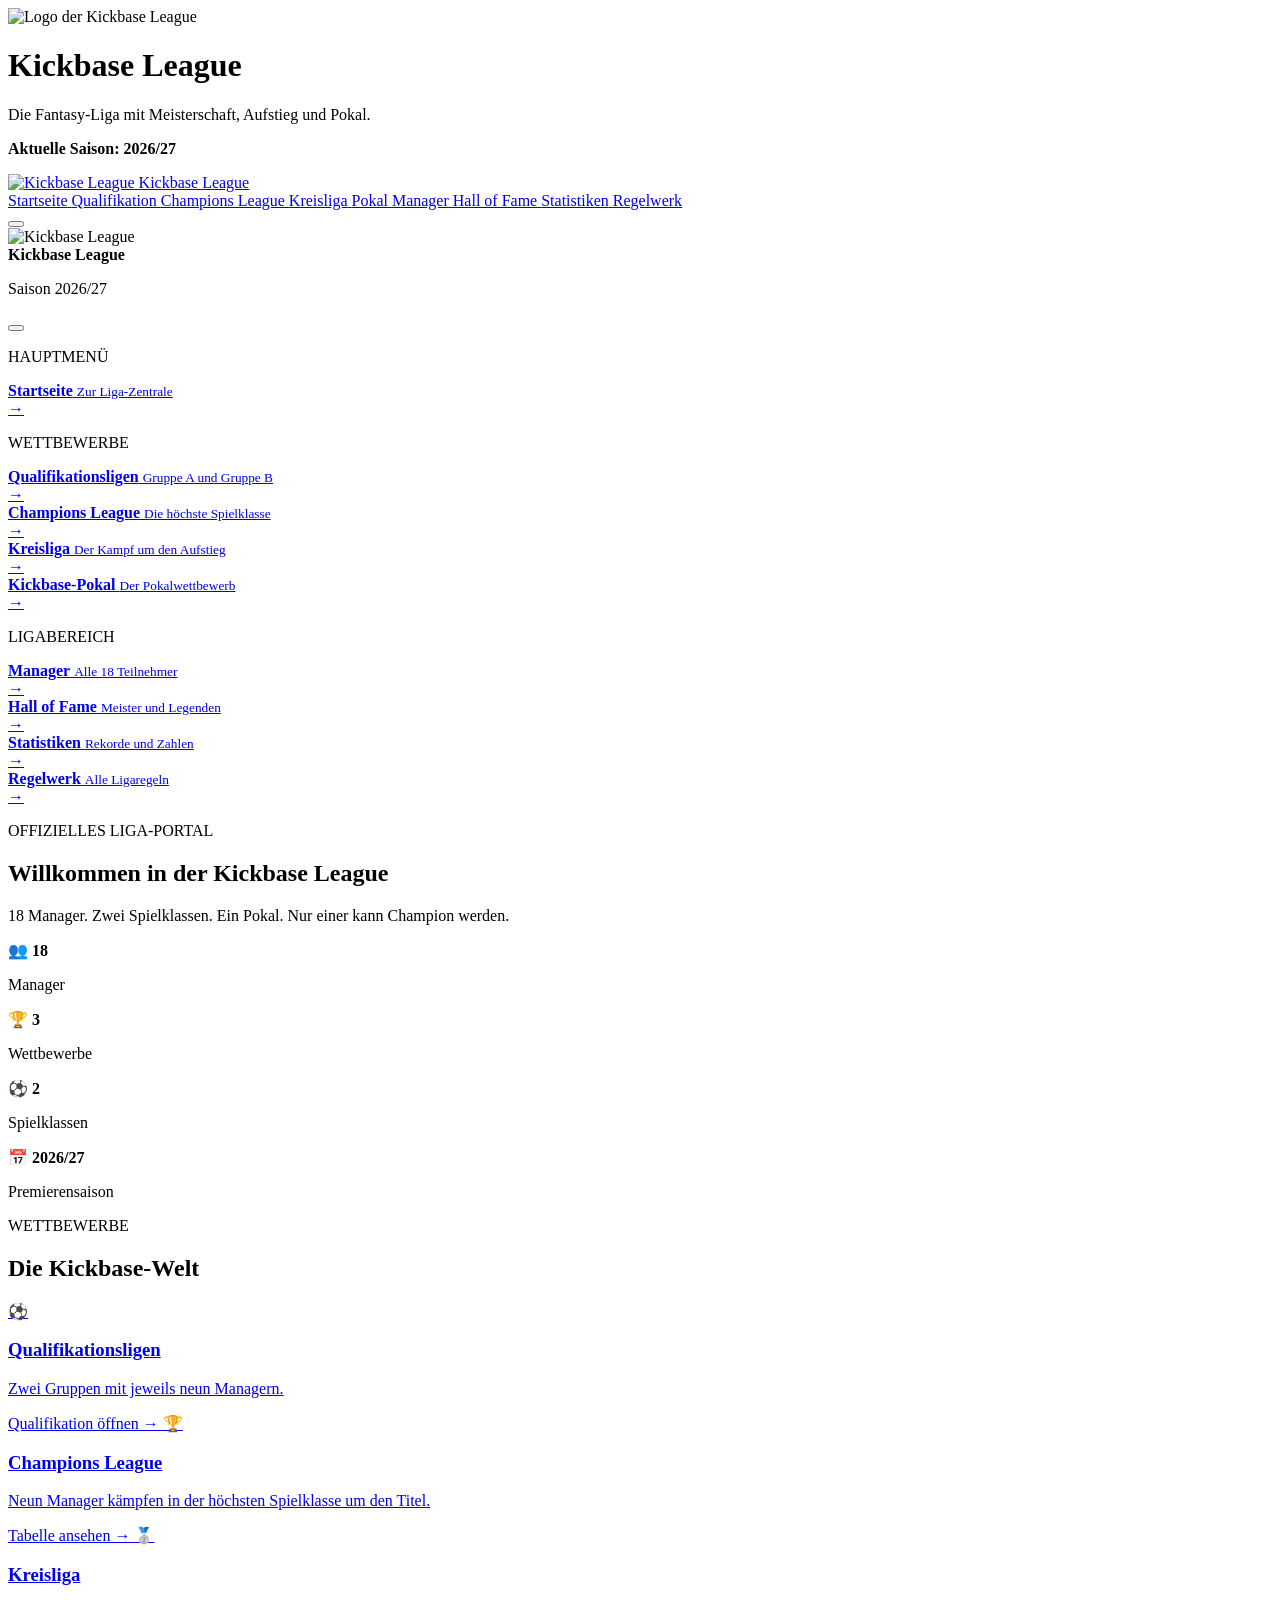
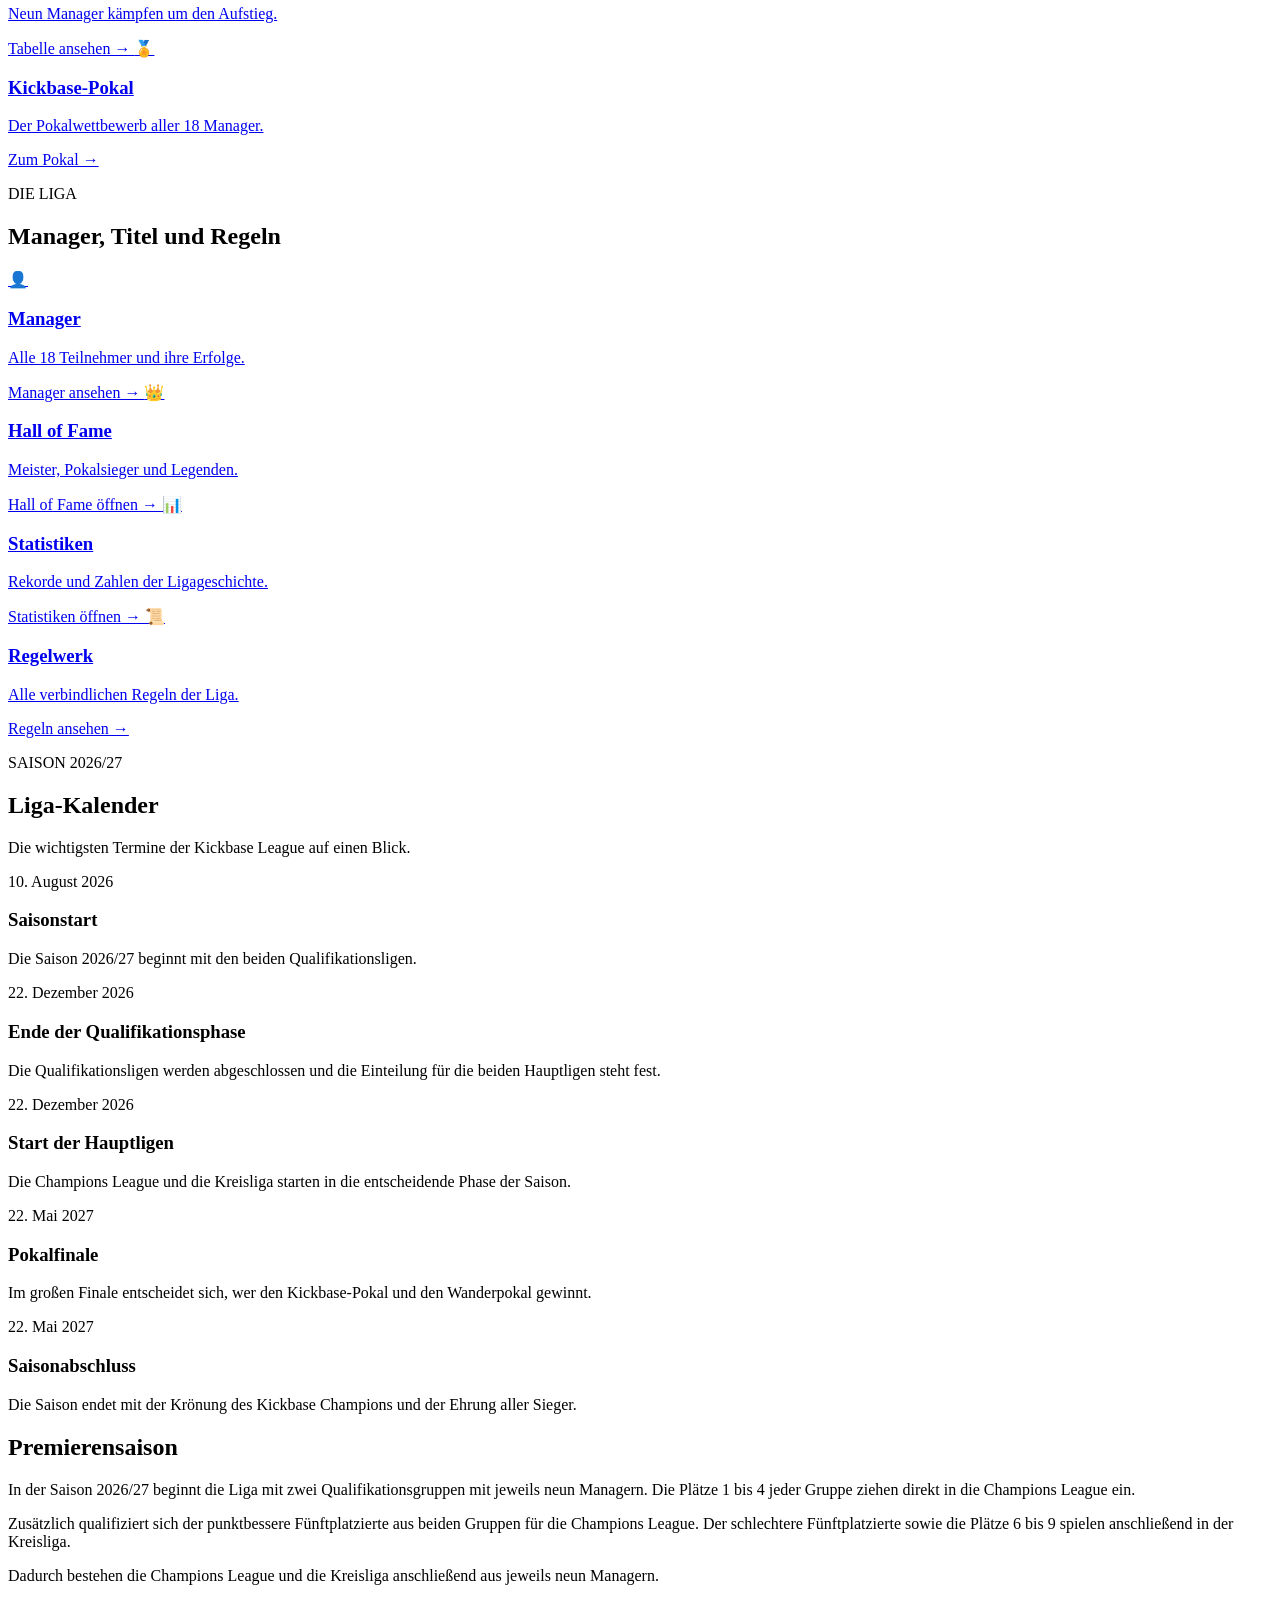
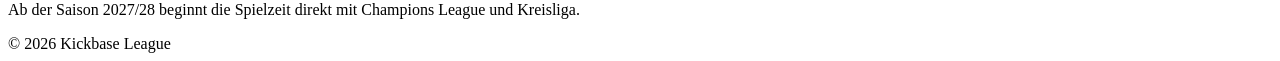
==== index.html @ 48ec8b02 "Add files via upload" ====
<!DOCTYPE html>
<html lang="de">

<head>
    <meta charset="UTF-8">

    <meta
        name="viewport"
        content="width=device-width, initial-scale=1.0"
    >

   <title>Kickbase League</title>

<link rel="preconnect" href="https://fonts.googleapis.com">
<link rel="preconnect" href="https://fonts.gstatic.com" crossorigin>

<link
    href="https://fonts.googleapis.com/css2?family=Inter:wght@400;500;600;700;800;900&display=swap"
    rel="stylesheet"
>

<link
    rel="stylesheet"
    href="/kickbase-league/style.css"
>
</head>

<body>

<header class="league-header">

    <img
        src="/kickbase-league/kickbase-league-logo.png"
        alt="Logo der Kickbase League"
        class="league-logo"
    >

    <h1 class="league-title">Kickbase League</h1>

    <p>
        Die Fantasy-Liga mit Meisterschaft, Aufstieg und Pokal.
    </p>

    <p>
        <strong>Aktuelle Saison: 2026/27</strong>
    </p>

</header>

<nav class="main-navigation">

    <div class="navigation-inner">

        <a
            href="/kickbase-league/index.html"
            class="navigation-brand"
        >
            <img
                src="/kickbase-league/kickbase-league-logo.png"
                alt="Kickbase League"
            >

            <span>Kickbase League</span>
        </a>

        <div class="desktop-navigation">

    <a
        href="/kickbase-league/index.html"
        class="active-navigation-link"
    >
        <i data-lucide="house"></i>
        <span>Startseite</span>
    </a>

    <a href="/kickbase-league/qualifikationsligen.html">
        <i data-lucide="circle-dot"></i>
        <span>Qualifikation</span>
    </a>

    <a href="/kickbase-league/champions-league.html">
        <i data-lucide="trophy"></i>
        <span>Champions League</span>
    </a>

    <a href="/kickbase-league/kreisliga.html">
        <i data-lucide="medal"></i>
        <span>Kreisliga</span>
    </a>

    <a href="/kickbase-league/kickbase-pokal.html">
        <i data-lucide="award"></i>
        <span>Pokal</span>
    </a>

    <a href="/kickbase-league/manager.html">
        <i data-lucide="users"></i>
        <span>Manager</span>
    </a>

    <a href="/kickbase-league/hall-of-fame.html">
        <i data-lucide="crown"></i>
        <span>Hall of Fame</span>
    </a>

    <a href="/kickbase-league/statistiken.html">
        <i data-lucide="chart-no-axes-column-increasing"></i>
        <span>Statistiken</span>
    </a>

    <a href="/kickbase-league/regelwerk.html">
        <i data-lucide="scroll-text"></i>
        <span>Regelwerk</span>
    </a>

</div>

        <button
            class="mobile-menu-button"
            id="mobile-menu-button"
            type="button"
            aria-label="Navigation öffnen"
            aria-expanded="false"
        >
            <span></span>
            <span></span>
            <span></span>
        </button>

    </div>

    <div
        class="mobile-menu-overlay"
        id="mobile-menu-overlay"
    ></div>

    <aside
        class="mobile-side-menu"
        id="mobile-side-menu"
        aria-hidden="true"
    >

        <div class="mobile-side-menu-header">

            <div class="mobile-side-brand">

                <img
                    src="/kickbase-league/kickbase-league-logo.png"
                    alt="Kickbase League"
                >

                <div>
                    <strong>Kickbase League</strong>
                    <p>Saison 2026/27</p>
                </div>

            </div>

            <button
    class="mobile-menu-close"
    id="mobile-menu-close"
    type="button"
    aria-label="Navigation schließen"
>
    <i data-lucide="x"></i>
</button>

        </div>

        <div class="mobile-side-menu-content">

            <p class="mobile-menu-label">
                HAUPTMENÜ
            </p>

            <a
                href="/kickbase-league/index.html"
                class="mobile-menu-link active-mobile-menu-link"
            >
                <span class="mobile-menu-icon">
    <i data-lucide="house"></i>
</span>

                <div>
                    <strong>Startseite</strong>
                    <small>Zur Liga-Zentrale</small>
                </div>

                <span>→</span>
            </a>

            <p class="mobile-menu-label">
                WETTBEWERBE
            </p>

            <a
                href="/kickbase-league/qualifikationsligen.html"
                class="mobile-menu-link"
            >
                <span class="mobile-menu-icon">
    <i data-lucide="circle-dot"></i>
</span>

                <div>
                    <strong>Qualifikationsligen</strong>
                    <small>Gruppe A und Gruppe B</small>
                </div>

                <span>→</span>
            </a>

            <a
                href="/kickbase-league/champions-league.html"
                class="mobile-menu-link"
            >
                <span class="mobile-menu-icon">
    <i data-lucide="trophy"></i>
</span>

                <div>
                    <strong>Champions League</strong>
                    <small>Die höchste Spielklasse</small>
                </div>

                <span>→</span>
            </a>

            <a
                href="/kickbase-league/kreisliga.html"
                class="mobile-menu-link"
            >
                <span class="mobile-menu-icon">
    <i data-lucide="medal"></i>
</span>

                <div>
                    <strong>Kreisliga</strong>
                    <small>Der Kampf um den Aufstieg</small>
                </div>

                <span>→</span>
            </a>

            <a
                href="/kickbase-league/kickbase-pokal.html"
                class="mobile-menu-link"
            >
                
<span class="mobile-menu-icon">
    <i data-lucide="award"></i>
</span>
                                <div>
                    <strong>Kickbase-Pokal</strong>
                    <small>Der Pokalwettbewerb</small>
                </div>

                <span>→</span>
            </a>

            <p class="mobile-menu-label">
                LIGABEREICH
            </p>

            <a
                href="/kickbase-league/manager.html"
                class="mobile-menu-link"
            >
               <span class="portal-icon">
    <i data-lucide="user-round"></i>
</span>

                <div>
                    <strong>Manager</strong>
                    <small>Alle 18 Teilnehmer</small>
                </div>

                <span>→</span>
            </a>

            <a
                href="/kickbase-league/hall-of-fame.html"
                class="mobile-menu-link"
            >
                <span class="portal-icon">
    <i data-lucide="crown"></i>
</span>

                <div>
                    <strong>Hall of Fame</strong>
                    <small>Meister und Legenden</small>
                </div>

                <span>→</span>
            </a>

            <a
                href="/kickbase-league/statistiken.html"
                class="mobile-menu-link"
            >
                <span class="portal-icon">
    <i data-lucide="chart-no-axes-column-increasing"></i>
</span>

                <div>
                    <strong>Statistiken</strong>
                    <small>Rekorde und Zahlen</small>
                </div>

                <span>→</span>
            </a>

            <a
                href="/kickbase-league/regelwerk.html"
                class="mobile-menu-link"
            >
                <span class="portal-icon">
    <i data-lucide="scroll-text"></i>
</span>

                <div>
                    <strong>Regelwerk</strong>
                    <small>Alle Ligaregeln</small>
                </div>

                <span>→</span>
            </a>

        </div>

    </aside>

</nav>

<main>

    <section class="portal-intro">

        <p class="portal-label">
            OFFIZIELLES LIGA-PORTAL
        </p>

        <h2>Willkommen in der Kickbase League</h2>

        <p>
            18 Manager. Zwei Spielklassen. Ein Pokal.
            Nur einer kann Champion werden.
        </p>

    </section>

    <section class="league-facts">

        <div class="fact-card">
            <span>👥</span>
            <strong>18</strong>
            <p>Manager</p>
        </div>

        <div class="fact-card">
            <span>🏆</span>
            <strong>3</strong>
            <p>Wettbewerbe</p>
        </div>

        <div class="fact-card">
            <span>⚽</span>
            <strong>2</strong>
            <p>Spielklassen</p>
        </div>

        <div class="fact-card">
            <span>📅</span>
            <strong>2026/27</strong>
            <p>Premierensaison</p>
        </div>

    </section>

    <section class="portal-section">

        <div class="section-heading">

            <p>WETTBEWERBE</p>

            <h2>Die Kickbase-Welt</h2>

        </div>

        <div class="portal-grid">

            <a
                href="/kickbase-league/qualifikationsligen.html"
                class="portal-card quali-portal-card"
            >

                <span class="portal-icon">⚽</span>

                <h3>Qualifikationsligen</h3>

                <p>
                    Zwei Gruppen mit jeweils neun Managern.
                </p>

                <span class="portal-button">
                    Qualifikation öffnen →
                </span>

            </a>

            <a
                href="/kickbase-league/champions-league.html"
                class="portal-card champions-portal-card"
            >

                <span class="portal-icon">🏆</span>

                <h3>Champions League</h3>

                <p>
                    Neun Manager kämpfen in der höchsten Spielklasse
                    um den Titel.
                </p>

                <span class="portal-button">
                    Tabelle ansehen →
                </span>

            </a>

            <a
                href="/kickbase-league/kreisliga.html"
                class="portal-card kreisliga-portal-card"
            >

                <span class="portal-icon">🥈</span>

                <h3>Kreisliga</h3>

                <p>
                    Neun Manager kämpfen um den Aufstieg.
                </p>

                <span class="portal-button">
                    Tabelle ansehen →
                </span>

            </a>

            <a
                href="/kickbase-league/kickbase-pokal.html"
                class="portal-card pokal-portal-card"
            >

                <span class="portal-icon">🏅</span>

                <h3>Kickbase-Pokal</h3>

                <p>
                    Der Pokalwettbewerb aller 18 Manager.
                </p>

                <span class="portal-button">
                    Zum Pokal →
                </span>

            </a>

        </div>

    </section>

    <section class="portal-section">

        <div class="section-heading">

            <p>DIE LIGA</p>

            <h2>Manager, Titel und Regeln</h2>

        </div>

        <div class="portal-grid secondary-grid">

            <a
                href="/kickbase-league/manager.html"
                class="portal-card secondary-card"
            >

                <span class="portal-icon">👤</span>

                <h3>Manager</h3>

                <p>
                    Alle 18 Teilnehmer und ihre Erfolge.
                </p>

                <span class="portal-button">
                    Manager ansehen →
                </span>

            </a>

            <a
                href="/kickbase-league/hall-of-fame.html"
                class="portal-card secondary-card"
            >

                <span class="portal-icon">👑</span>

                <h3>Hall of Fame</h3>

                <p>
                    Meister, Pokalsieger und Legenden.
                </p>

                <span class="portal-button">
                    Hall of Fame öffnen →
                </span>

            </a>

            <a
                href="/kickbase-league/statistiken.html"
                class="portal-card secondary-card"
            >

                <span class="portal-icon">📊</span>

                <h3>Statistiken</h3>

                <p>
                    Rekorde und Zahlen der Ligageschichte.
                </p>

                <span class="portal-button">
                    Statistiken öffnen →
                </span>

            </a>

            <a
                href="/kickbase-league/regelwerk.html"
                class="portal-card secondary-card"
            >

                <span class="portal-icon">📜</span>

                <h3>Regelwerk</h3>

                <p>
                    Alle verbindlichen Regeln der Liga.
                </p>

                <span class="portal-button">
                    Regeln ansehen →
                </span>

            </a>

        </div>

    </section>
    
    <!-- =========================================
     SAISONKALENDER 2026/27
========================================= -->

<section class="portal-section season-calendar-section">

    <div class="section-heading">

        <p>SAISON 2026/27</p>

        <h2 class="heading-with-icon">
            <i data-lucide="calendar-days"></i>
            Liga-Kalender
        </h2>

    </div>

    <p class="season-calendar-intro">
        Die wichtigsten Termine der Kickbase League auf einen Blick.
    </p>

    <div class="season-timeline">

        <article class="season-timeline-item">

            <div class="season-timeline-marker">
                <span>
                    <i data-lucide="flag"></i>
                </span>
            </div>

            <div class="season-timeline-content">

                <time datetime="2026-08-10">
                    10. August 2026
                </time>

                <h3>Saisonstart</h3>

                <p>
                    Die Saison 2026/27 beginnt mit den beiden
                    Qualifikationsligen.
                </p>

            </div>

        </article>

        <article class="season-timeline-item">

            <div class="season-timeline-marker">
                <span>
                    <i data-lucide="circle-stop"></i>
                </span>
            </div>

            <div class="season-timeline-content">

                <time datetime="2026-12-22">
                    22. Dezember 2026
                </time>

                <h3>Ende der Qualifikationsphase</h3>

                <p>
                    Die Qualifikationsligen werden abgeschlossen und die
                    Einteilung für die beiden Hauptligen steht fest.
                </p>

            </div>

        </article>

        <article class="season-timeline-item">

            <div class="season-timeline-marker">
                <span>
                    <i data-lucide="trophy"></i>
                </span>
            </div>

            <div class="season-timeline-content">

                <time datetime="2026-12-22">
                    22. Dezember 2026
                </time>

                <h3>Start der Hauptligen</h3>

                <p>
                    Die Champions League und die Kreisliga starten in die
                    entscheidende Phase der Saison.
                </p>

            </div>

        </article>

        <article class="season-timeline-item">

            <div class="season-timeline-marker">
                <span>
                    <i data-lucide="swords"></i>
                </span>
            </div>

            <div class="season-timeline-content">

                <time datetime="2027-05-22">
                    22. Mai 2027
                </time>

                <h3>Pokalfinale</h3>

                <p>
                    Im großen Finale entscheidet sich, wer den
                    Kickbase-Pokal und den Wanderpokal gewinnt.
                </p>

            </div>

        </article>

        <article class="season-timeline-item season-timeline-final">

            <div class="season-timeline-marker">
                <span>
                    <i data-lucide="crown"></i>
                </span>
            </div>

            <div class="season-timeline-content">

                <time datetime="2027-05-22">
                    22. Mai 2027
                </time>

                <h3>Saisonabschluss</h3>

                <p>
                    Die Saison endet mit der Krönung des Kickbase Champions
                    und der Ehrung aller Sieger.
                </p>

            </div>

        </article>

    </div>

</section>

    <section class="season-note">

        <h2 class="heading-with-icon">
    <i data-lucide="info"></i>
    Premierensaison
</h2>

        <p>
            In der Saison 2026/27 beginnt die Liga mit zwei
            Qualifikationsgruppen mit jeweils neun Managern.
            Die Plätze 1 bis 4 jeder Gruppe ziehen direkt in die
            Champions League ein.
        </p>

        <p>
            Zusätzlich qualifiziert sich der punktbessere
            Fünftplatzierte aus beiden Gruppen für die Champions League.
            Der schlechtere Fünftplatzierte sowie die Plätze 6 bis 9
            spielen anschließend in der Kreisliga.
        </p>

        <p>
            Dadurch bestehen die Champions League und die Kreisliga
            anschließend aus jeweils neun Managern.
        </p>

        <p>
            Ab der Saison 2027/28 beginnt die Spielzeit direkt mit
            Champions League und Kreisliga.
        </p>

    </section>

</main>

<footer>

    © 2026 Kickbase League

</footer>

<script src="/kickbase-league/script.js"></script>

<script src="/kickbase-league/animations.js"></script>

<script src="https://unpkg.com/lucide@latest"></script>

<script>
    lucide.createIcons();
</script>

</body>

</html>
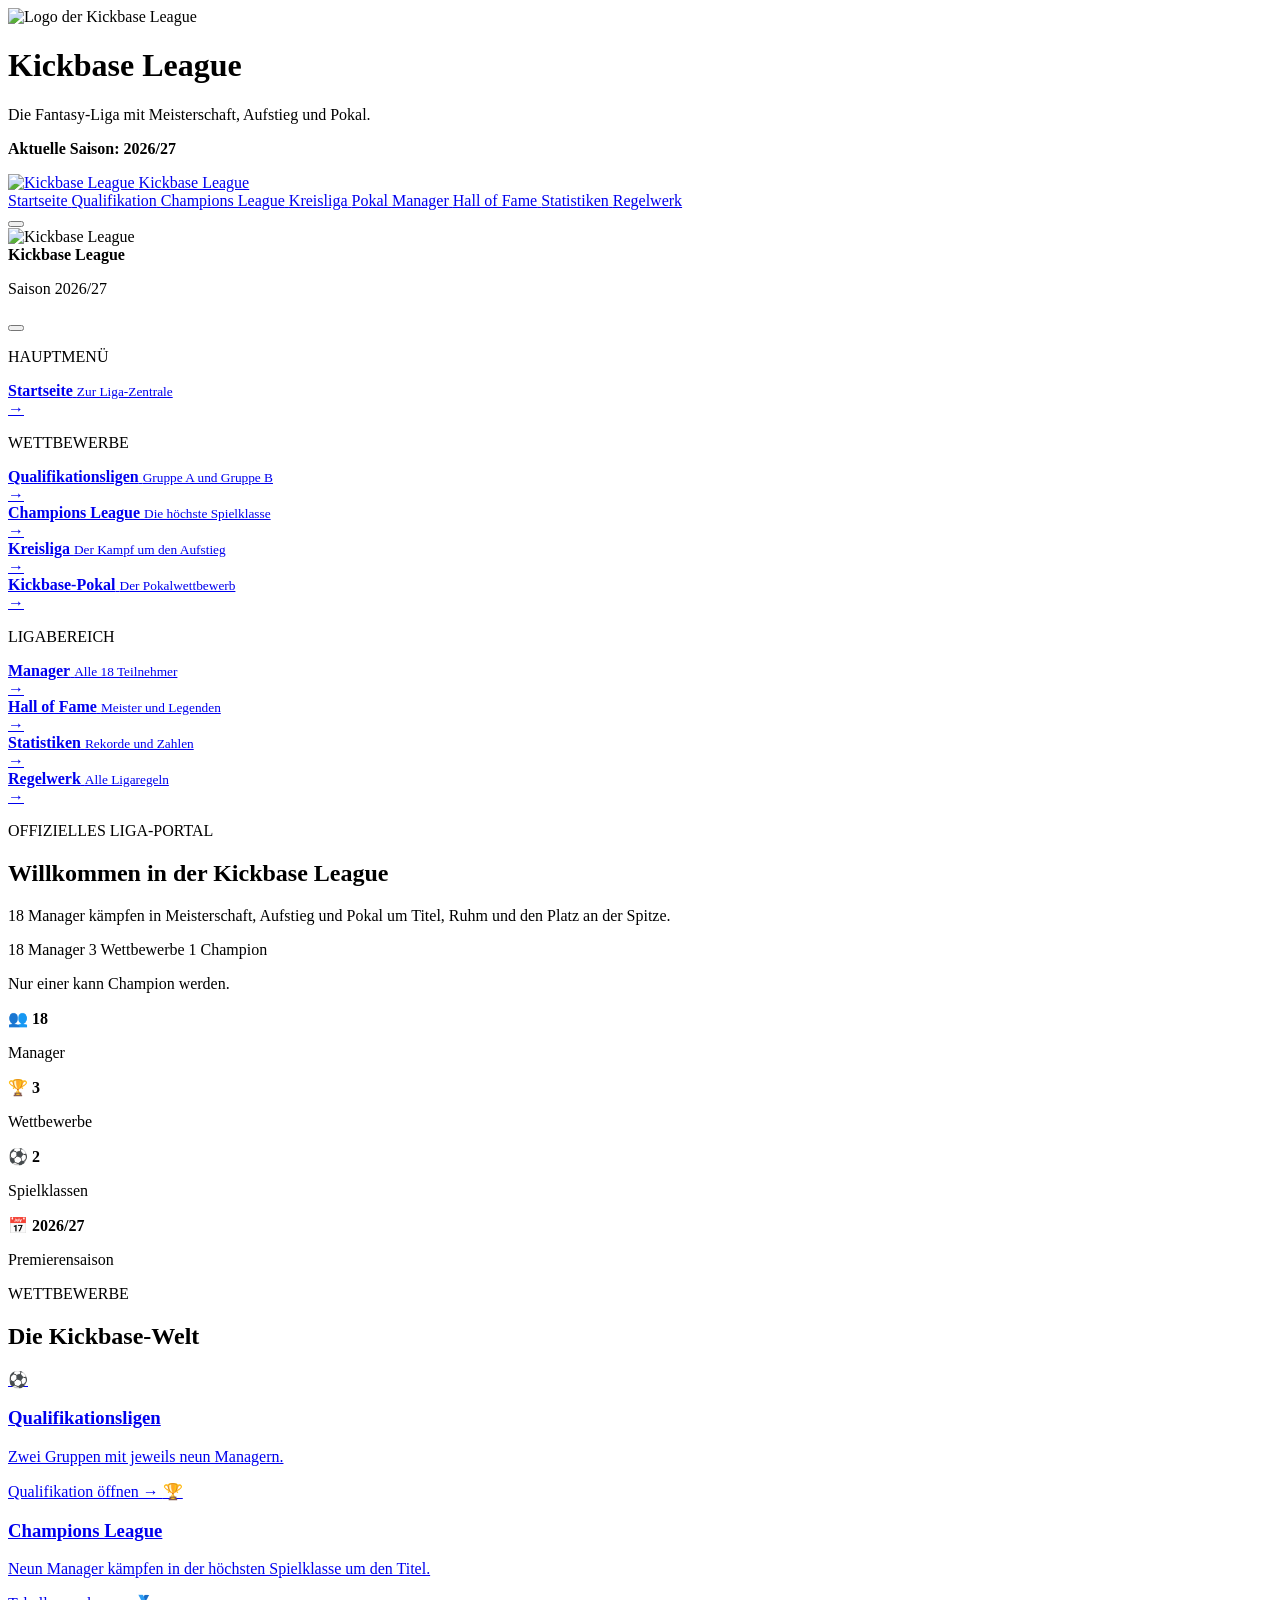
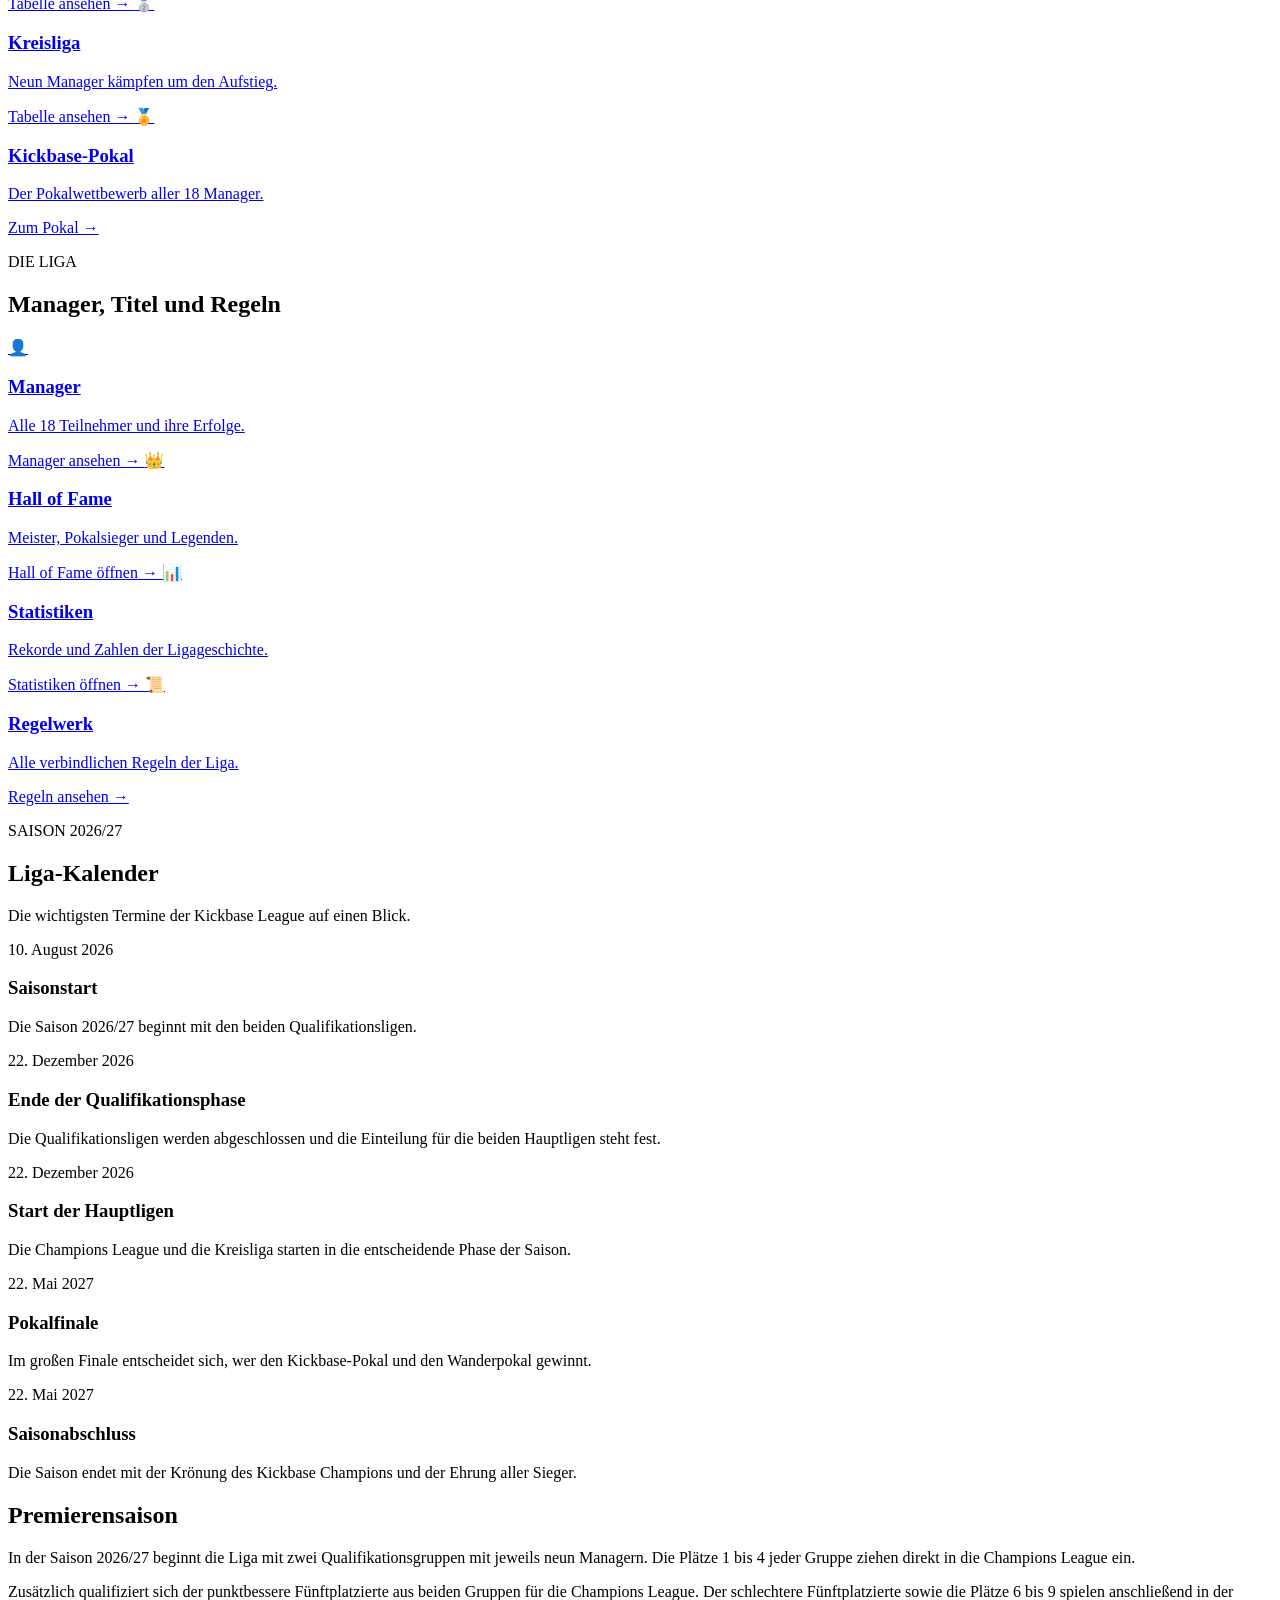
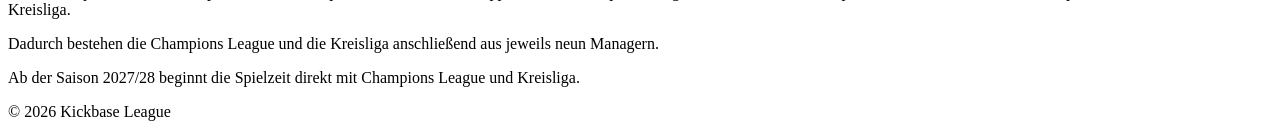
==== commit f61a4fb6: "Add files via upload" ====
--- a/index.html
+++ b/index.html
@@ -335,18 +335,53 @@
 
     <section class="portal-intro">
 
+    <div class="portal-intro-background-icon">
+        <i data-lucide="trophy"></i>
+    </div>
+
+    <div class="portal-intro-content">
+
         <p class="portal-label">
+            <span class="portal-label-dot"></span>
             OFFIZIELLES LIGA-PORTAL
         </p>
 
-        <h2>Willkommen in der Kickbase League</h2>
-
-        <p>
-            18 Manager. Zwei Spielklassen. Ein Pokal.
+        <h2>
+            Willkommen in der
+            <span>Kickbase League</span>
+        </h2>
+
+        <p class="portal-intro-text">
+            18 Manager kämpfen in Meisterschaft, Aufstieg und Pokal
+            um Titel, Ruhm und den Platz an der Spitze.
+        </p>
+
+        <div class="portal-intro-highlights">
+
+            <span>
+                <i data-lucide="users"></i>
+                18 Manager
+            </span>
+
+            <span>
+                <i data-lucide="trophy"></i>
+                3 Wettbewerbe
+            </span>
+
+            <span>
+                <i data-lucide="crown"></i>
+                1 Champion
+            </span>
+
+        </div>
+
+        <p class="portal-intro-slogan">
             Nur einer kann Champion werden.
         </p>
 
-    </section>
+    </div>
+
+</section>
 
     <section class="league-facts">
 
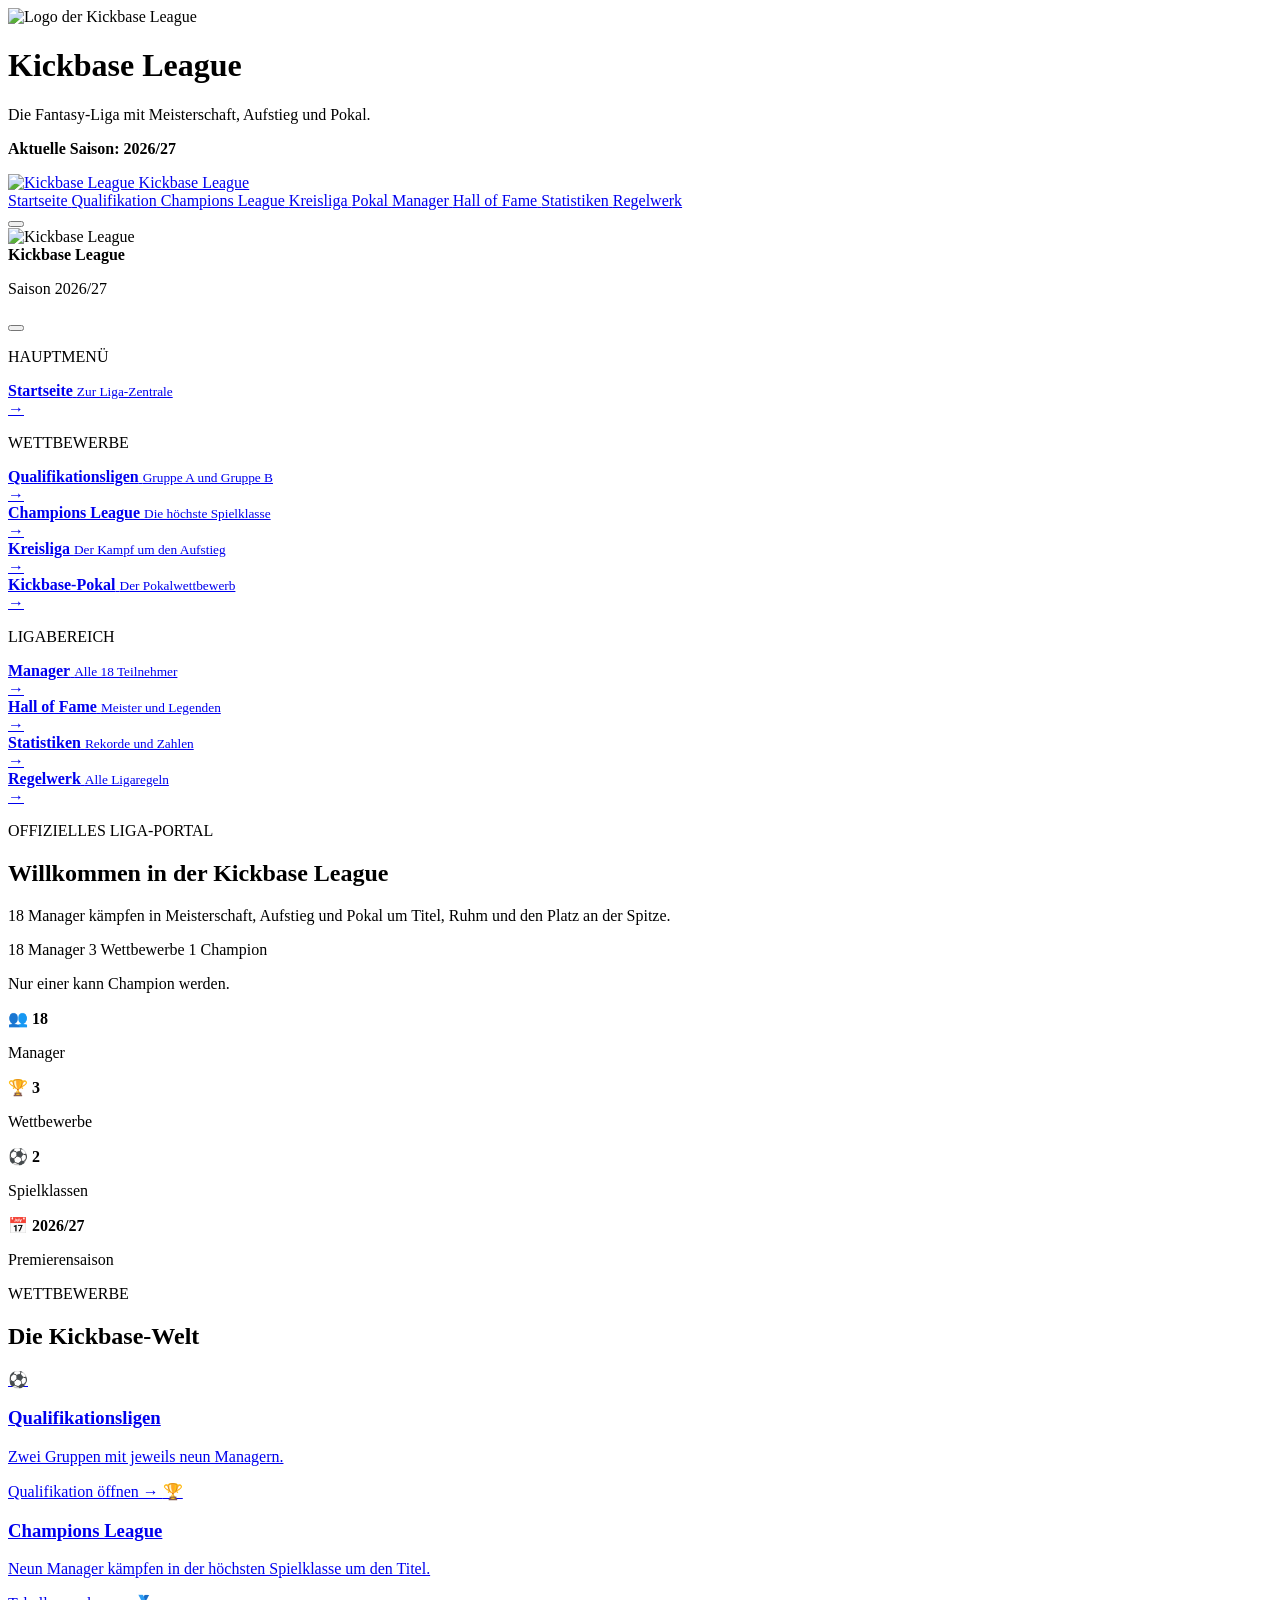
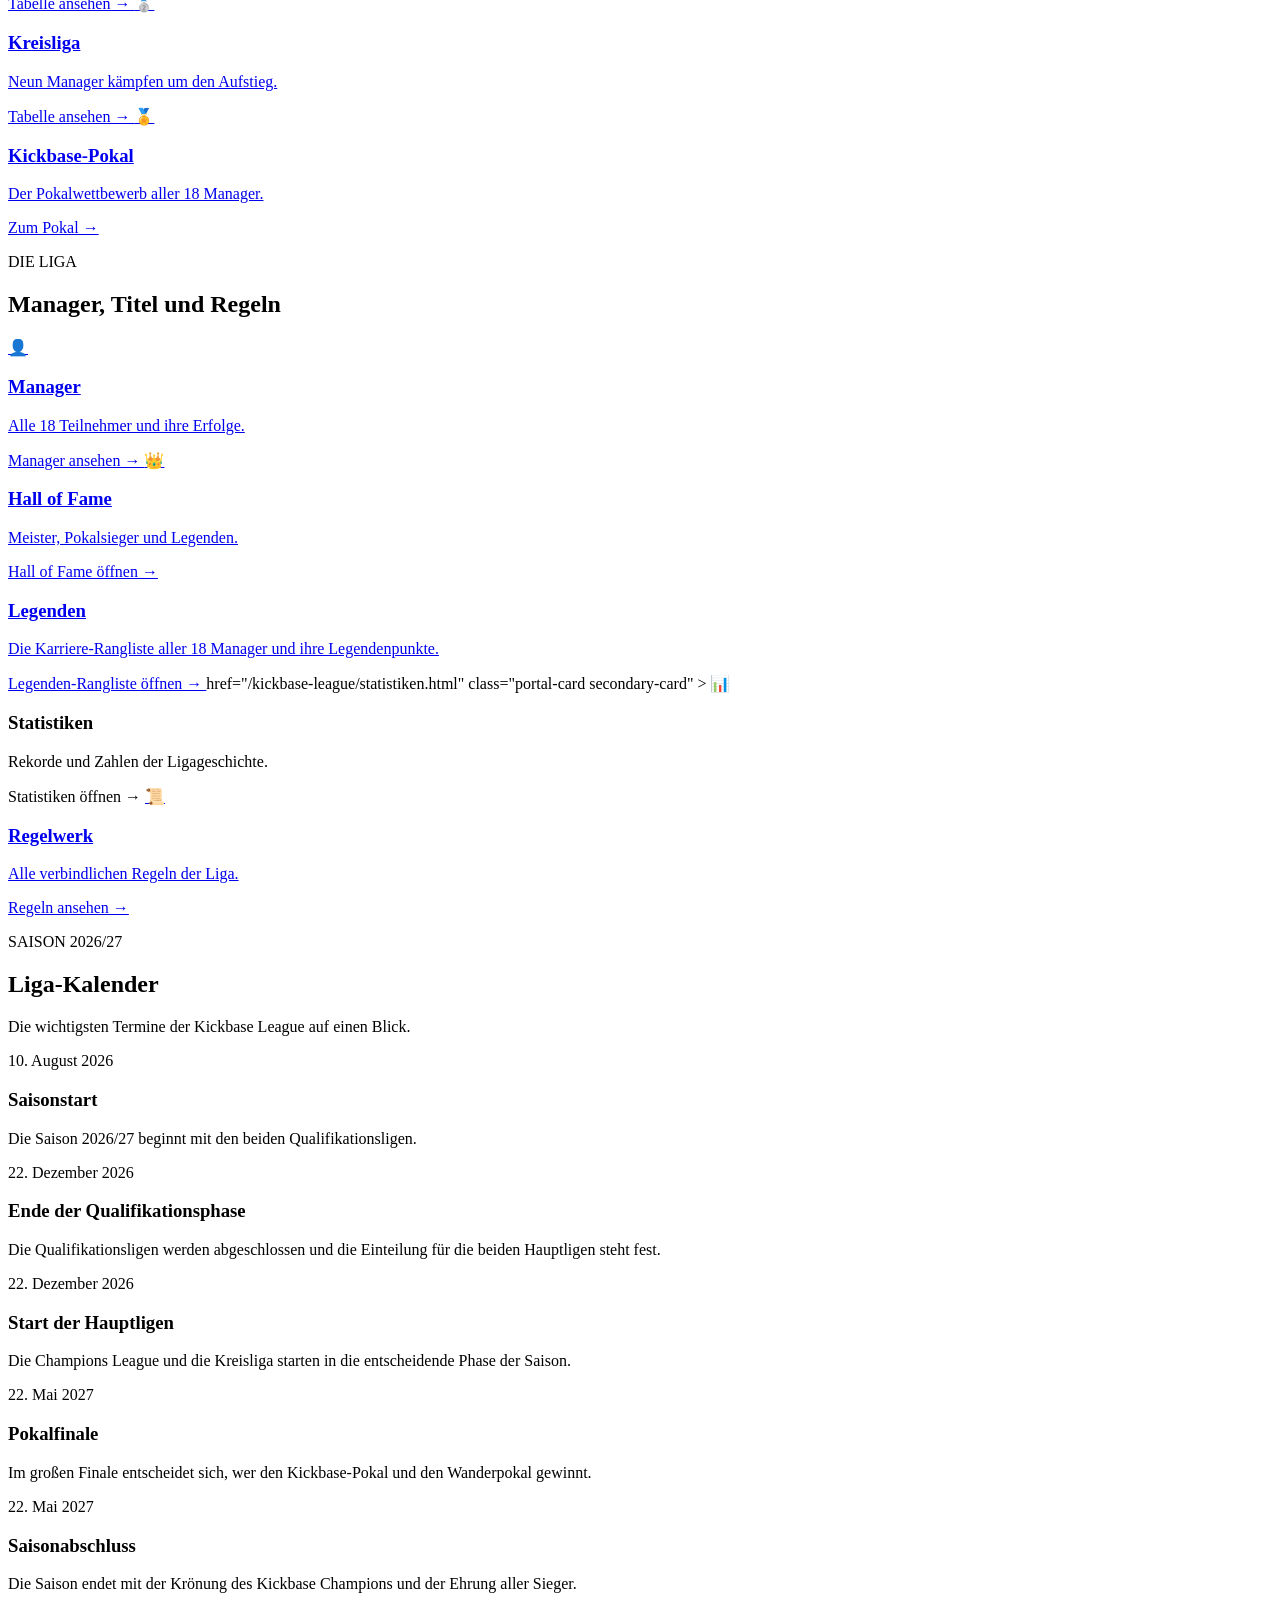
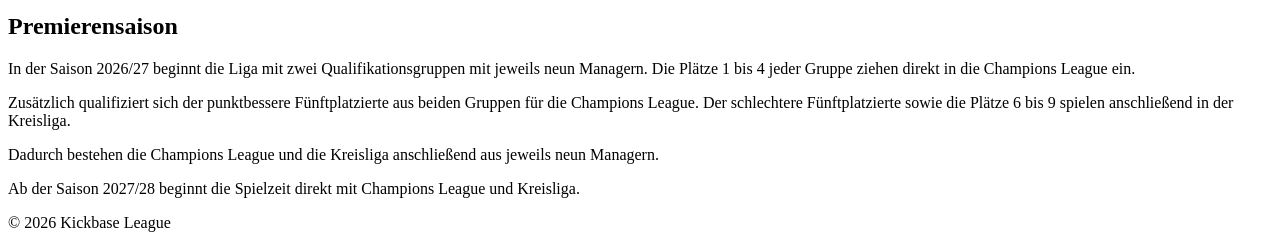
==== commit 2d122626: "Add files via upload" ====
--- a/index.html
+++ b/index.html
@@ -22,6 +22,35 @@
 <link
     rel="stylesheet"
     href="/kickbase-league/style.css"
+>
+<link
+    rel="manifest"
+    href="/kickbase-league/manifest.json"
+>
+
+<meta
+    name="theme-color"
+    content="#080b12"
+>
+
+<meta
+    name="apple-mobile-web-app-capable"
+    content="yes"
+>
+
+<meta
+    name="apple-mobile-web-app-status-bar-style"
+    content="black-translucent"
+>
+
+<meta
+    name="apple-mobile-web-app-title"
+    content="Kickbase League"
+>
+
+<link
+    rel="apple-touch-icon"
+    href="/kickbase-league/app-icon-512.png"
 >
 </head>
 
@@ -555,6 +584,27 @@
             </a>
 
             <a
+            
+            <a
+    href="/kickbase-league/legenden.html"
+    class="portal-card secondary-card"
+>
+
+    <span class="portal-icon">
+        <i data-lucide="sparkles"></i>
+    </span>
+
+    <h3>Legenden</h3>
+
+    <p>
+        Die Karriere-Rangliste aller 18 Manager und ihre Legendenpunkte.
+    </p>
+
+    <span class="portal-button">
+        Legenden-Rangliste öffnen →
+    </span>
+
+</a>
                 href="/kickbase-league/statistiken.html"
                 class="portal-card secondary-card"
             >
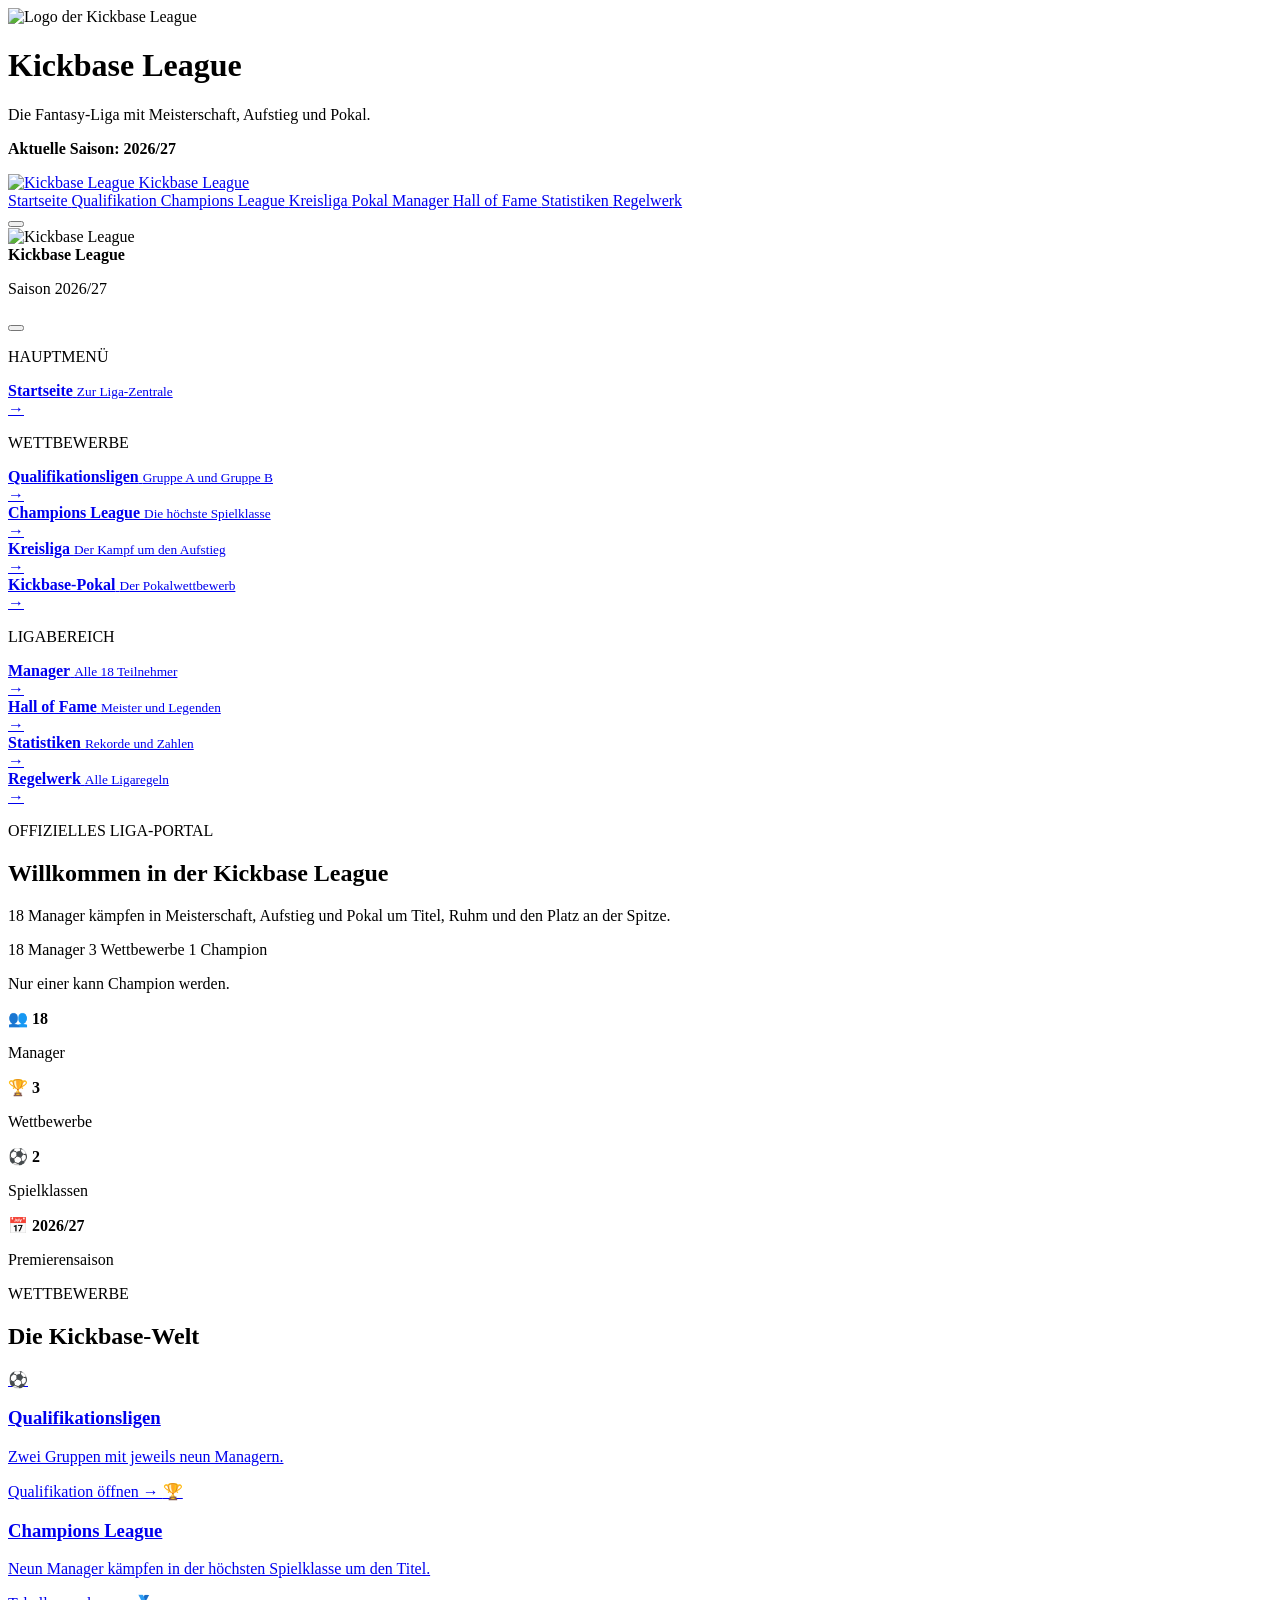
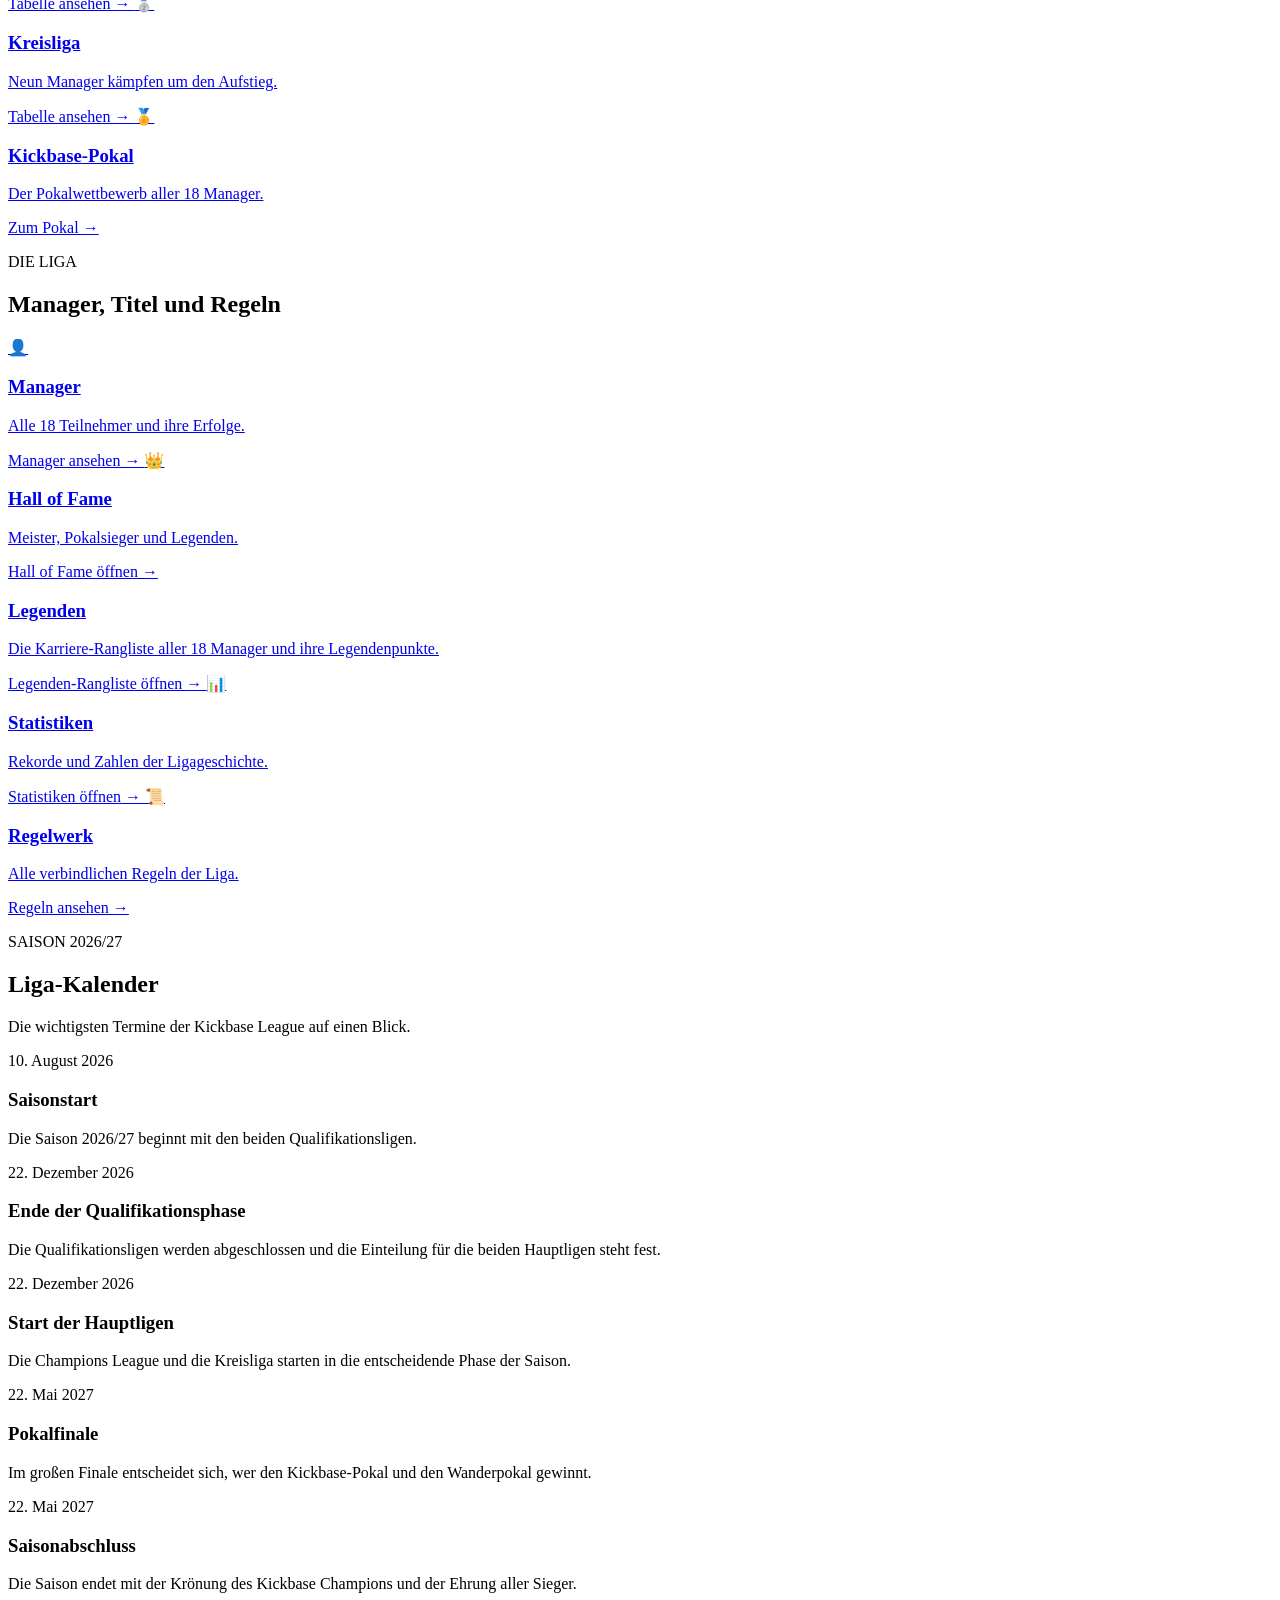
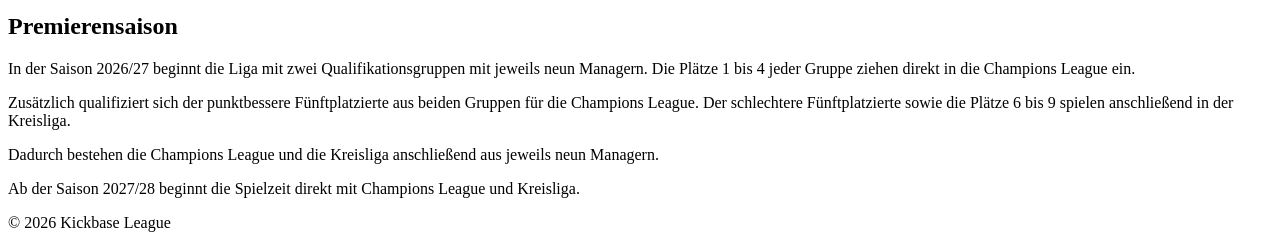
==== commit 7c4d97f9: "Add files via upload" ====
--- a/index.html
+++ b/index.html
@@ -605,6 +605,8 @@
     </span>
 
 </a>
+
+<a
                 href="/kickbase-league/statistiken.html"
                 class="portal-card secondary-card"
             >
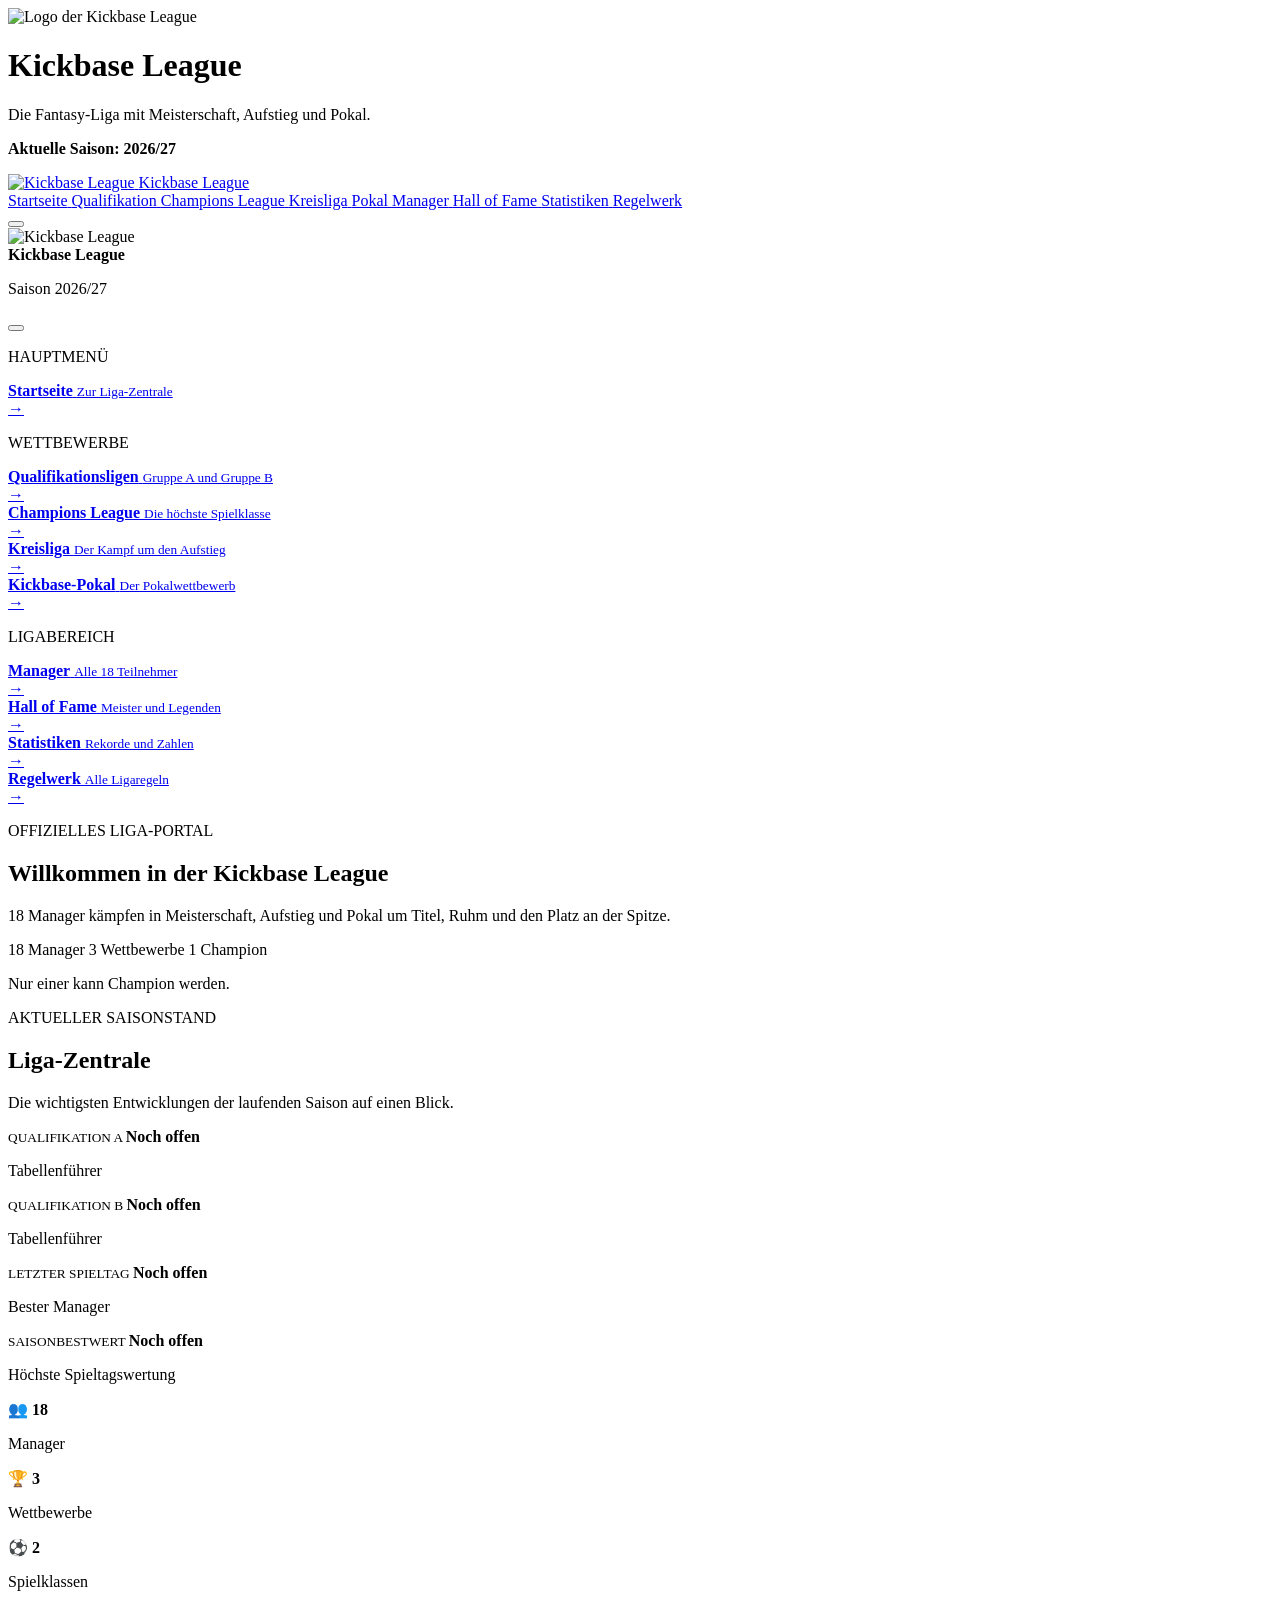
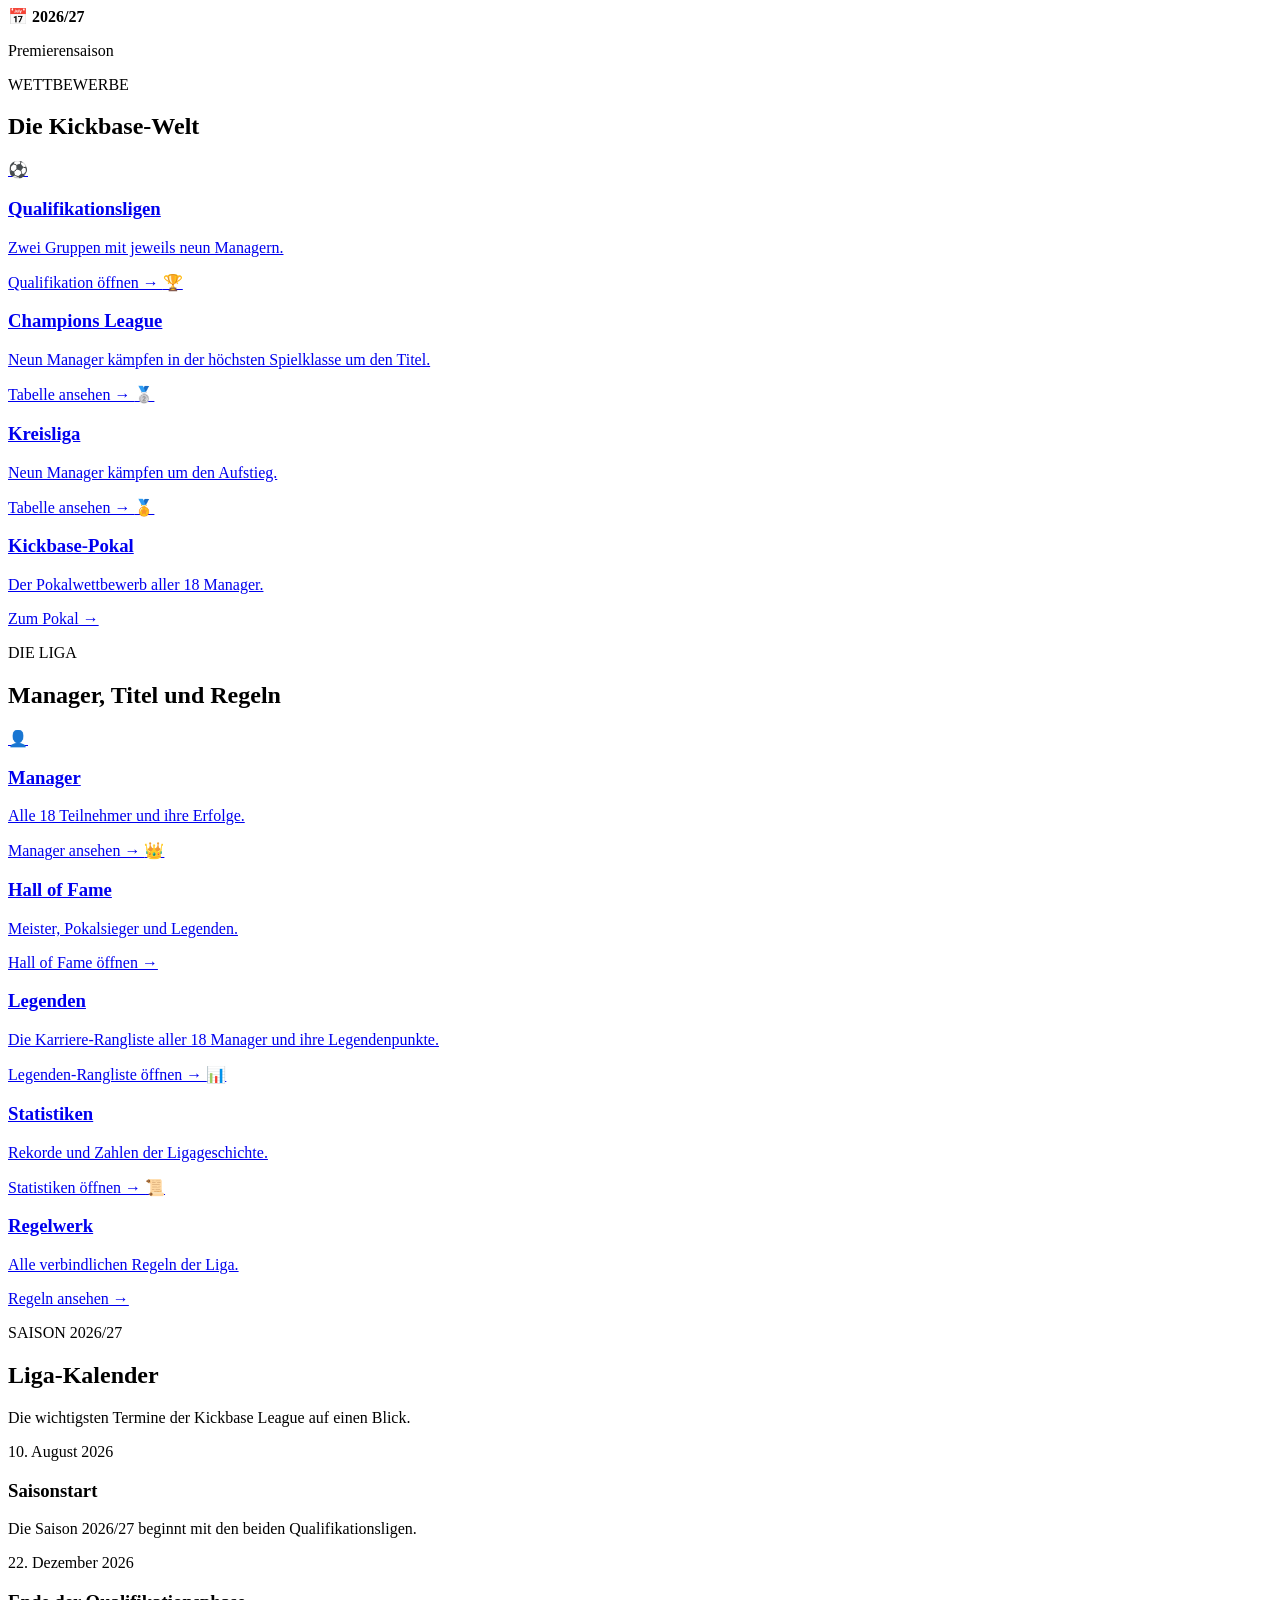
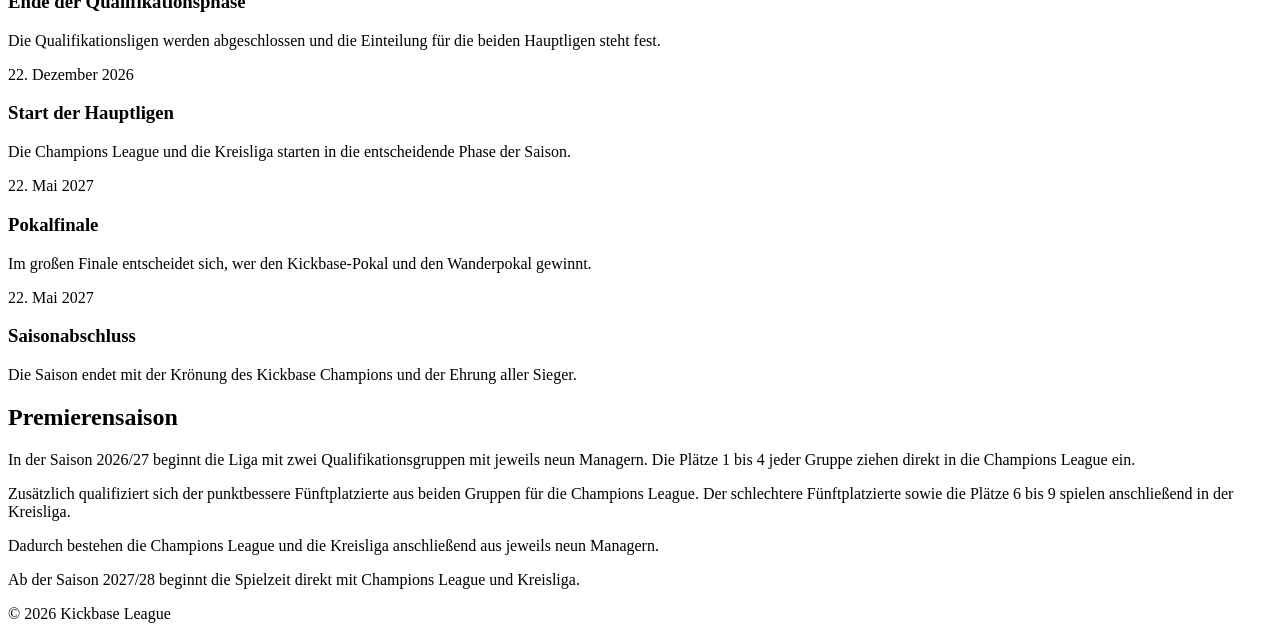
==== commit 0424b290: "Add files via upload" ====
--- a/index.html
+++ b/index.html
@@ -411,6 +411,150 @@
     </div>
 
 </section>
+<!-- =========================================
+     AKTUELLER SAISONSTAND
+========================================= -->
+
+<section class="portal-section league-live-section">
+
+    <div class="section-heading">
+
+        <p>AKTUELLER SAISONSTAND</p>
+
+        <h2 class="heading-with-icon">
+
+            <i data-lucide="activity"></i>
+
+            Liga-Zentrale
+
+        </h2>
+
+    </div>
+
+
+    <p class="league-live-intro">
+
+        Die wichtigsten Entwicklungen der laufenden Saison
+        auf einen Blick.
+
+    </p>
+
+
+    <div
+        class="league-live-grid"
+        id="league-live-grid"
+    >
+
+        <article class="league-live-card">
+
+            <span class="league-live-icon">
+
+                <i data-lucide="trophy"></i>
+
+            </span>
+
+            <div>
+
+                <small>
+                    QUALIFIKATION A
+                </small>
+
+                <strong>
+                    Noch offen
+                </strong>
+
+                <p>
+                    Tabellenführer
+                </p>
+
+            </div>
+
+        </article>
+
+
+        <article class="league-live-card">
+
+            <span class="league-live-icon">
+
+                <i data-lucide="trophy"></i>
+
+            </span>
+
+            <div>
+
+                <small>
+                    QUALIFIKATION B
+                </small>
+
+                <strong>
+                    Noch offen
+                </strong>
+
+                <p>
+                    Tabellenführer
+                </p>
+
+            </div>
+
+        </article>
+
+
+        <article class="league-live-card league-live-card-highlight">
+
+            <span class="league-live-icon">
+
+                <i data-lucide="flame"></i>
+
+            </span>
+
+            <div>
+
+                <small>
+                    LETZTER SPIELTAG
+                </small>
+
+                <strong>
+                    Noch offen
+                </strong>
+
+                <p>
+                    Bester Manager
+                </p>
+
+            </div>
+
+        </article>
+
+
+        <article class="league-live-card">
+
+            <span class="league-live-icon">
+
+                <i data-lucide="zap"></i>
+
+            </span>
+
+            <div>
+
+                <small>
+                    SAISONBESTWERT
+                </small>
+
+                <strong>
+                    Noch offen
+                </strong>
+
+                <p>
+                    Höchste Spieltagswertung
+                </p>
+
+            </div>
+
+        </article>
+
+    </div>
+
+</section>
 
     <section class="league-facts">
 
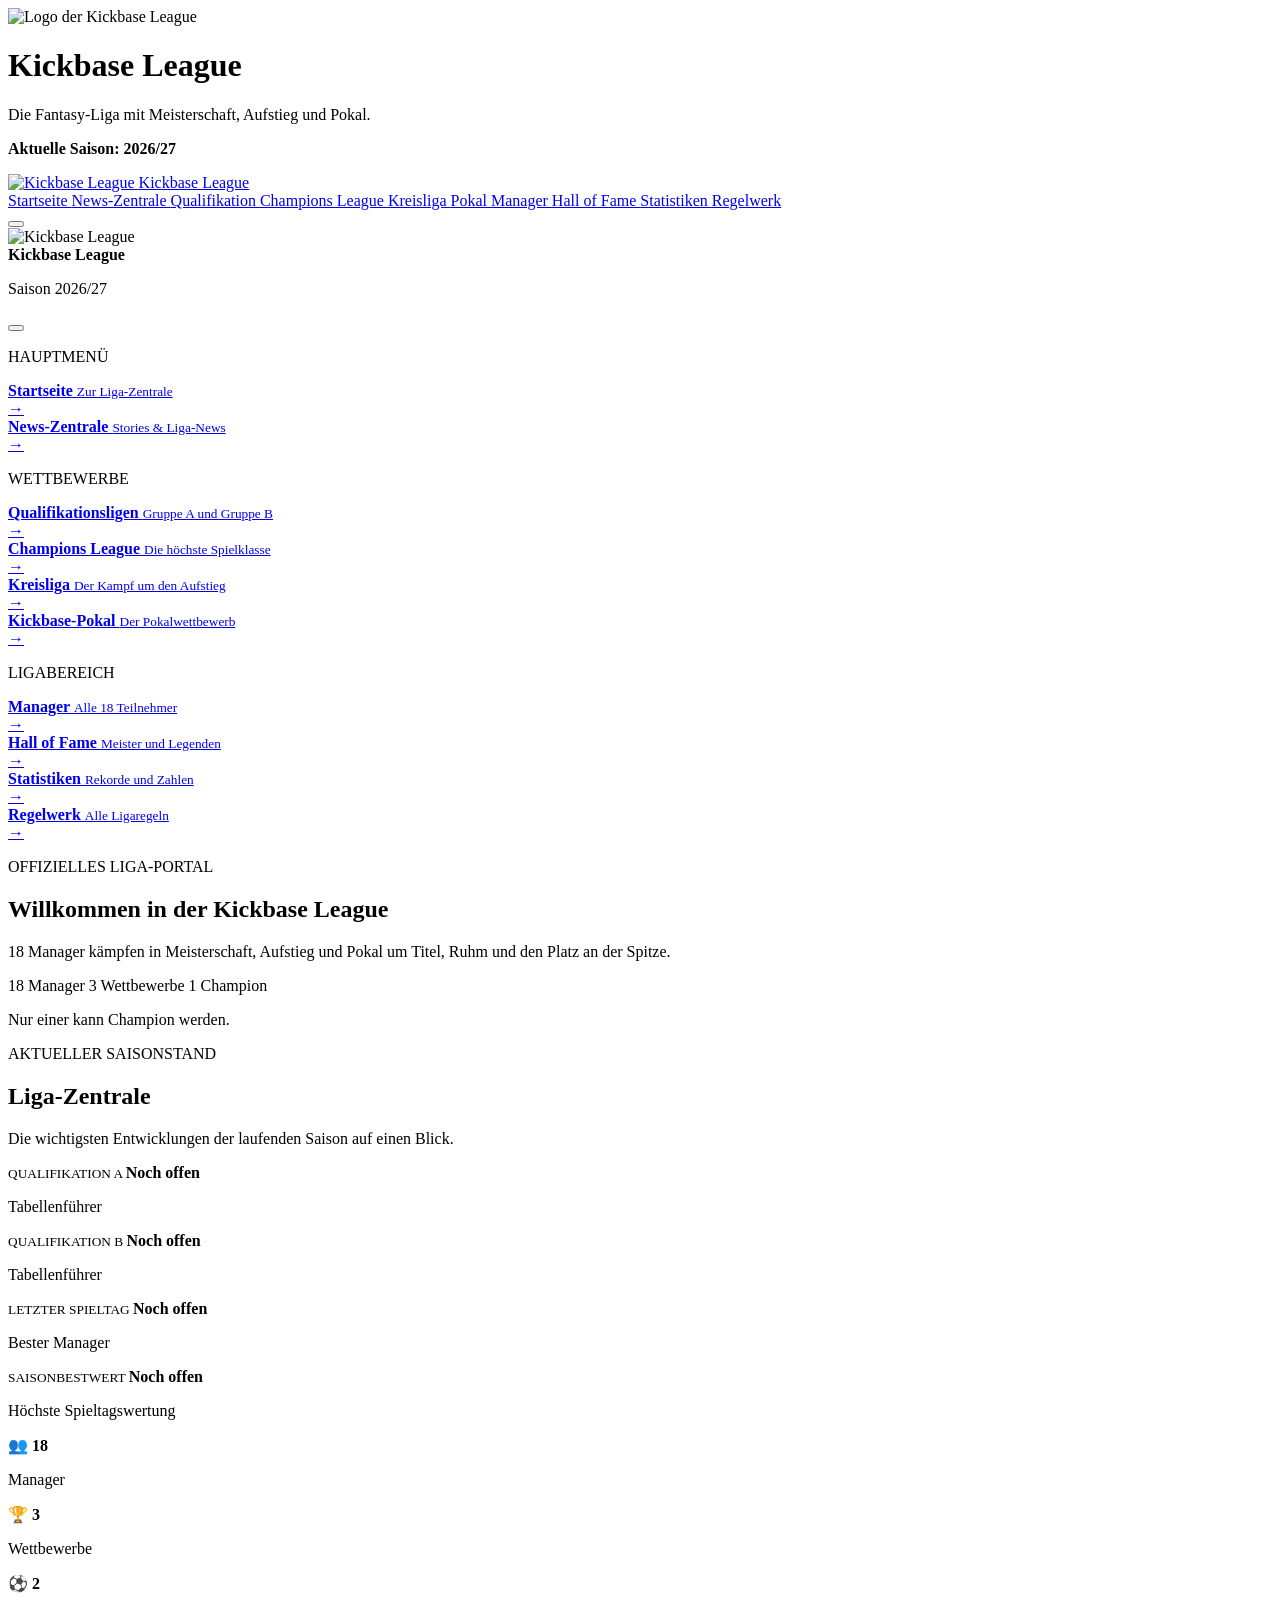
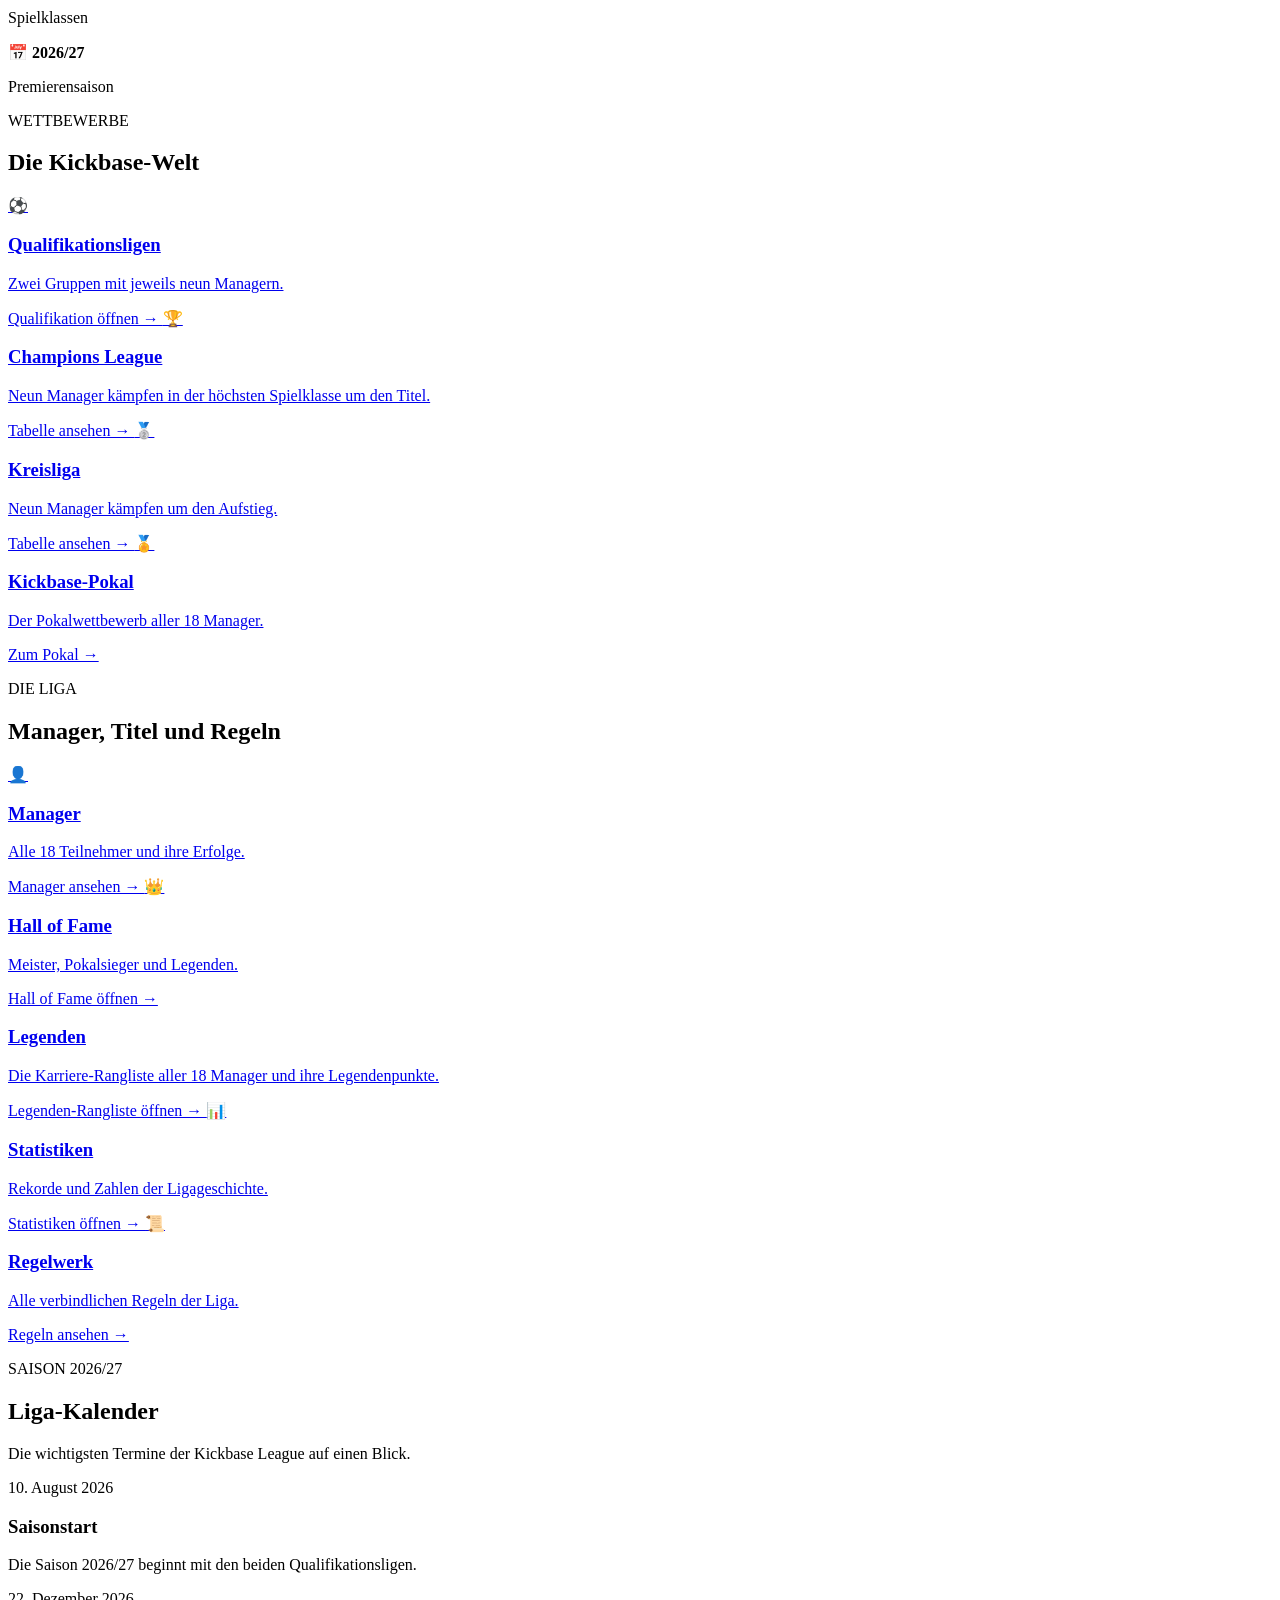
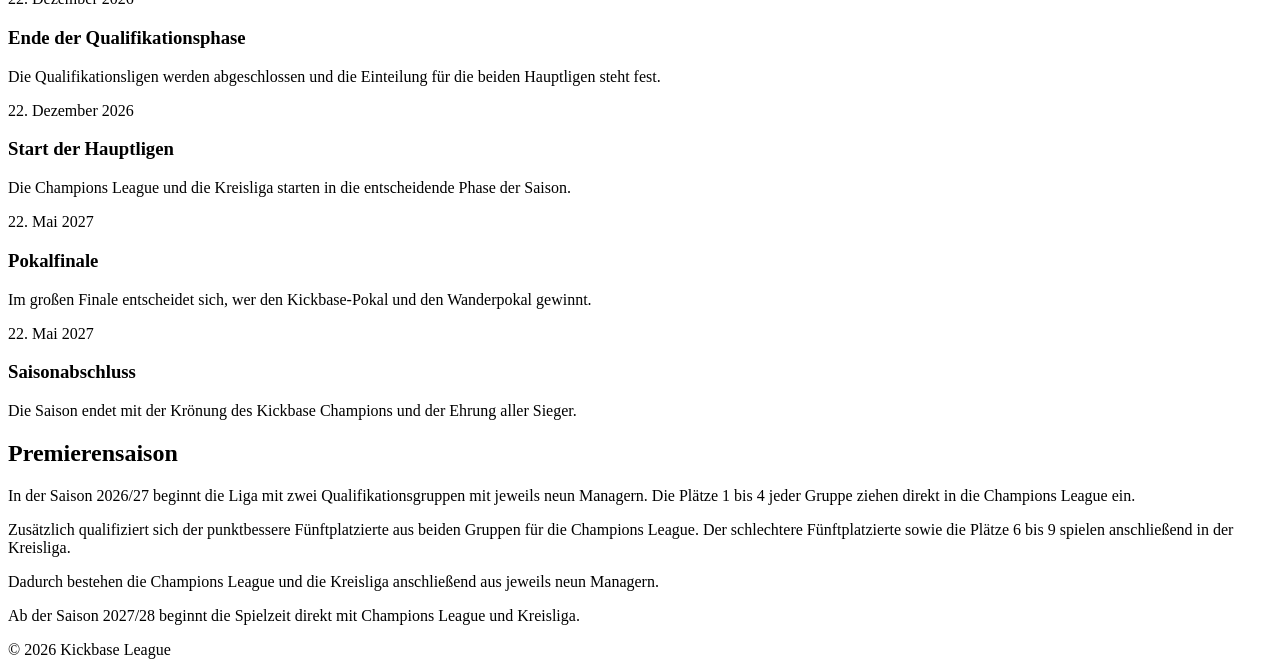
==== commit baaaa663: "Add files via upload" ====
--- a/index.html
+++ b/index.html
@@ -2,6 +2,7 @@
 <html lang="de">
 
 <head>
+
     <meta charset="UTF-8">
 
     <meta
@@ -9,52 +10,64 @@
         content="width=device-width, initial-scale=1.0"
     >
 
-   <title>Kickbase League</title>
-
-<link rel="preconnect" href="https://fonts.googleapis.com">
-<link rel="preconnect" href="https://fonts.gstatic.com" crossorigin>
-
-<link
-    href="https://fonts.googleapis.com/css2?family=Inter:wght@400;500;600;700;800;900&display=swap"
-    rel="stylesheet"
->
-
-<link
-    rel="stylesheet"
-    href="/kickbase-league/style.css"
->
-<link
-    rel="manifest"
-    href="/kickbase-league/manifest.json"
->
-
-<meta
-    name="theme-color"
-    content="#080b12"
->
-
-<meta
-    name="apple-mobile-web-app-capable"
-    content="yes"
->
-
-<meta
-    name="apple-mobile-web-app-status-bar-style"
-    content="black-translucent"
->
-
-<meta
-    name="apple-mobile-web-app-title"
-    content="Kickbase League"
->
-
-<link
-    rel="apple-touch-icon"
-    href="/kickbase-league/app-icon-512.png"
->
+    <title>Kickbase League</title>
+
+    <link
+        rel="preconnect"
+        href="https://fonts.googleapis.com"
+    >
+
+    <link
+        rel="preconnect"
+        href="https://fonts.gstatic.com"
+        crossorigin
+    >
+
+    <link
+        href="https://fonts.googleapis.com/css2?family=Inter:wght@400;500;600;700;800;900&display=swap"
+        rel="stylesheet"
+    >
+
+    <link
+        rel="stylesheet"
+        href="/kickbase-league/style.css"
+    >
+
+    <link
+        rel="manifest"
+        href="/kickbase-league/manifest.json"
+    >
+
+    <meta
+        name="theme-color"
+        content="#080b12"
+    >
+
+    <meta
+        name="apple-mobile-web-app-capable"
+        content="yes"
+    >
+
+    <meta
+        name="apple-mobile-web-app-status-bar-style"
+        content="black-translucent"
+    >
+
+    <meta
+        name="apple-mobile-web-app-title"
+        content="Kickbase League"
+    >
+
+    <link
+        rel="apple-touch-icon"
+        href="/kickbase-league/app-icon-512.png"
+    >
+
 </head>
 
+
 <body>
+
 
 <header class="league-header">
 
@@ -64,17 +77,22 @@
         class="league-logo"
     >
 
-    <h1 class="league-title">Kickbase League</h1>
+    <h1 class="league-title">
+        Kickbase League
+    </h1>
 
     <p>
         Die Fantasy-Liga mit Meisterschaft, Aufstieg und Pokal.
     </p>
 
     <p>
-        <strong>Aktuelle Saison: 2026/27</strong>
+        <strong>
+            Aktuelle Saison: 2026/27
+        </strong>
     </p>
 
 </header>
+
 
 <nav class="main-navigation">
 
@@ -84,65 +102,137 @@
             href="/kickbase-league/index.html"
             class="navigation-brand"
         >
+
             <img
                 src="/kickbase-league/kickbase-league-logo.png"
                 alt="Kickbase League"
             >
 
-            <span>Kickbase League</span>
+            <span>
+                Kickbase League
+            </span>
+
         </a>
 
+
         <div class="desktop-navigation">
 
-    <a
-        href="/kickbase-league/index.html"
-        class="active-navigation-link"
-    >
-        <i data-lucide="house"></i>
-        <span>Startseite</span>
-    </a>
-
-    <a href="/kickbase-league/qualifikationsligen.html">
-        <i data-lucide="circle-dot"></i>
-        <span>Qualifikation</span>
-    </a>
-
-    <a href="/kickbase-league/champions-league.html">
-        <i data-lucide="trophy"></i>
-        <span>Champions League</span>
-    </a>
-
-    <a href="/kickbase-league/kreisliga.html">
-        <i data-lucide="medal"></i>
-        <span>Kreisliga</span>
-    </a>
-
-    <a href="/kickbase-league/kickbase-pokal.html">
-        <i data-lucide="award"></i>
-        <span>Pokal</span>
-    </a>
-
-    <a href="/kickbase-league/manager.html">
-        <i data-lucide="users"></i>
-        <span>Manager</span>
-    </a>
-
-    <a href="/kickbase-league/hall-of-fame.html">
-        <i data-lucide="crown"></i>
-        <span>Hall of Fame</span>
-    </a>
-
-    <a href="/kickbase-league/statistiken.html">
-        <i data-lucide="chart-no-axes-column-increasing"></i>
-        <span>Statistiken</span>
-    </a>
-
-    <a href="/kickbase-league/regelwerk.html">
-        <i data-lucide="scroll-text"></i>
-        <span>Regelwerk</span>
-    </a>
-
-</div>
+
+            <a
+                href="/kickbase-league/index.html"
+                class="active-navigation-link"
+            >
+
+                <i data-lucide="house"></i>
+
+                <span>
+                    Startseite
+                </span>
+
+            </a>
+
+
+            <a href="/kickbase-league/news.html">
+
+                <i data-lucide="newspaper"></i>
+
+                <span>
+                    News-Zentrale
+                </span>
+
+            </a>
+
+
+            <a href="/kickbase-league/qualifikationsligen.html">
+
+                <i data-lucide="circle-dot"></i>
+
+                <span>
+                    Qualifikation
+                </span>
+
+            </a>
+
+
+            <a href="/kickbase-league/champions-league.html">
+
+                <i data-lucide="trophy"></i>
+
+                <span>
+                    Champions League
+                </span>
+
+            </a>
+
+
+            <a href="/kickbase-league/kreisliga.html">
+
+                <i data-lucide="medal"></i>
+
+                <span>
+                    Kreisliga
+                </span>
+
+            </a>
+
+
+            <a href="/kickbase-league/kickbase-pokal.html">
+
+                <i data-lucide="award"></i>
+
+                <span>
+                    Pokal
+                </span>
+
+            </a>
+
+
+            <a href="/kickbase-league/manager.html">
+
+                <i data-lucide="users"></i>
+
+                <span>
+                    Manager
+                </span>
+
+            </a>
+
+
+            <a href="/kickbase-league/hall-of-fame.html">
+
+                <i data-lucide="crown"></i>
+
+                <span>
+                    Hall of Fame
+                </span>
+
+            </a>
+
+
+            <a href="/kickbase-league/statistiken.html">
+
+                <i data-lucide="chart-no-axes-column-increasing"></i>
+
+                <span>
+                    Statistiken
+                </span>
+
+            </a>
+
+
+            <a href="/kickbase-league/regelwerk.html">
+
+                <i data-lucide="scroll-text"></i>
+
+                <span>
+                    Regelwerk
+                </span>
+
+            </a>
+
+
+        </div>
+
 
         <button
             class="mobile-menu-button"
@@ -151,17 +241,21 @@
             aria-label="Navigation öffnen"
             aria-expanded="false"
         >
+
             <span></span>
             <span></span>
             <span></span>
+
         </button>
 
     </div>
+
 
     <div
         class="mobile-menu-overlay"
         id="mobile-menu-overlay"
     ></div>
+
 
     <aside
         class="mobile-side-menu"
@@ -179,180 +273,351 @@
                 >
 
                 <div>
-                    <strong>Kickbase League</strong>
-                    <p>Saison 2026/27</p>
+
+                    <strong>
+                        Kickbase League
+                    </strong>
+
+                    <p>
+                        Saison 2026/27
+                    </p>
+
                 </div>
 
             </div>
 
+
             <button
-    class="mobile-menu-close"
-    id="mobile-menu-close"
-    type="button"
-    aria-label="Navigation schließen"
->
-    <i data-lucide="x"></i>
-</button>
-
-        </div>
+                class="mobile-menu-close"
+                id="mobile-menu-close"
+                type="button"
+                aria-label="Navigation schließen"
+            >
+
+                <i data-lucide="x"></i>
+
+            </button>
+
+        </div>
+
 
         <div class="mobile-side-menu-content">
+
 
             <p class="mobile-menu-label">
                 HAUPTMENÜ
             </p>
 
+
             <a
                 href="/kickbase-league/index.html"
                 class="mobile-menu-link active-mobile-menu-link"
             >
+
                 <span class="mobile-menu-icon">
-    <i data-lucide="house"></i>
-</span>
+
+                    <i data-lucide="house"></i>
+
+                </span>
 
                 <div>
-                    <strong>Startseite</strong>
-                    <small>Zur Liga-Zentrale</small>
-                </div>
-
-                <span>→</span>
-            </a>
+
+                    <strong>
+                        Startseite
+                    </strong>
+
+                    <small>
+                        Zur Liga-Zentrale
+                    </small>
+
+                </div>
+
+                <span>
+                    →
+                </span>
+
+            </a>
+
+
+            <a
+                href="/kickbase-league/news.html"
+                class="mobile-menu-link"
+            >
+
+                <span class="mobile-menu-icon">
+
+                    <i data-lucide="newspaper"></i>
+
+                </span>
+
+                <div>
+
+                    <strong>
+                        News-Zentrale
+                    </strong>
+
+                    <small>
+                        Stories & Liga-News
+                    </small>
+
+                </div>
+
+                <span>
+                    →
+                </span>
+
+            </a>
+
 
             <p class="mobile-menu-label">
                 WETTBEWERBE
             </p>
 
+
             <a
                 href="/kickbase-league/qualifikationsligen.html"
                 class="mobile-menu-link"
             >
+
                 <span class="mobile-menu-icon">
-    <i data-lucide="circle-dot"></i>
-</span>
+
+                    <i data-lucide="circle-dot"></i>
+
+                </span>
 
                 <div>
-                    <strong>Qualifikationsligen</strong>
-                    <small>Gruppe A und Gruppe B</small>
-                </div>
-
-                <span>→</span>
-            </a>
+
+                    <strong>
+                        Qualifikationsligen
+                    </strong>
+
+                    <small>
+                        Gruppe A und Gruppe B
+                    </small>
+
+                </div>
+
+                <span>
+                    →
+                </span>
+
+            </a>
+
 
             <a
                 href="/kickbase-league/champions-league.html"
                 class="mobile-menu-link"
             >
+
                 <span class="mobile-menu-icon">
-    <i data-lucide="trophy"></i>
-</span>
+
+                    <i data-lucide="trophy"></i>
+
+                </span>
 
                 <div>
-                    <strong>Champions League</strong>
-                    <small>Die höchste Spielklasse</small>
-                </div>
-
-                <span>→</span>
-            </a>
+
+                    <strong>
+                        Champions League
+                    </strong>
+
+                    <small>
+                        Die höchste Spielklasse
+                    </small>
+
+                </div>
+
+                <span>
+                    →
+                </span>
+
+            </a>
+
 
             <a
                 href="/kickbase-league/kreisliga.html"
                 class="mobile-menu-link"
             >
+
                 <span class="mobile-menu-icon">
-    <i data-lucide="medal"></i>
-</span>
+
+                    <i data-lucide="medal"></i>
+
+                </span>
 
                 <div>
-                    <strong>Kreisliga</strong>
-                    <small>Der Kampf um den Aufstieg</small>
-                </div>
-
-                <span>→</span>
-            </a>
+
+                    <strong>
+                        Kreisliga
+                    </strong>
+
+                    <small>
+                        Der Kampf um den Aufstieg
+                    </small>
+
+                </div>
+
+                <span>
+                    →
+                </span>
+
+            </a>
+
 
             <a
                 href="/kickbase-league/kickbase-pokal.html"
                 class="mobile-menu-link"
             >
-                
-<span class="mobile-menu-icon">
-    <i data-lucide="award"></i>
-</span>
-                                <div>
-                    <strong>Kickbase-Pokal</strong>
-                    <small>Der Pokalwettbewerb</small>
-                </div>
-
-                <span>→</span>
-            </a>
+
+                <span class="mobile-menu-icon">
+
+                    <i data-lucide="award"></i>
+
+                </span>
+
+                <div>
+
+                    <strong>
+                        Kickbase-Pokal
+                    </strong>
+
+                    <small>
+                        Der Pokalwettbewerb
+                    </small>
+
+                </div>
+
+                <span>
+                    →
+                </span>
+
+            </a>
+
 
             <p class="mobile-menu-label">
                 LIGABEREICH
             </p>
 
+
             <a
                 href="/kickbase-league/manager.html"
                 class="mobile-menu-link"
             >
-               <span class="portal-icon">
-    <i data-lucide="user-round"></i>
-</span>
+
+                <span class="portal-icon">
+
+                    <i data-lucide="user-round"></i>
+
+                </span>
 
                 <div>
-                    <strong>Manager</strong>
-                    <small>Alle 18 Teilnehmer</small>
-                </div>
-
-                <span>→</span>
-            </a>
+
+                    <strong>
+                        Manager
+                    </strong>
+
+                    <small>
+                        Alle 18 Teilnehmer
+                    </small>
+
+                </div>
+
+                <span>
+                    →
+                </span>
+
+            </a>
+
 
             <a
                 href="/kickbase-league/hall-of-fame.html"
                 class="mobile-menu-link"
             >
+
                 <span class="portal-icon">
-    <i data-lucide="crown"></i>
-</span>
+
+                    <i data-lucide="crown"></i>
+
+                </span>
 
                 <div>
-                    <strong>Hall of Fame</strong>
-                    <small>Meister und Legenden</small>
-                </div>
-
-                <span>→</span>
-            </a>
+
+                    <strong>
+                        Hall of Fame
+                    </strong>
+
+                    <small>
+                        Meister und Legenden
+                    </small>
+
+                </div>
+
+                <span>
+                    →
+                </span>
+
+            </a>
+
 
             <a
                 href="/kickbase-league/statistiken.html"
                 class="mobile-menu-link"
             >
+
                 <span class="portal-icon">
-    <i data-lucide="chart-no-axes-column-increasing"></i>
-</span>
+
+                    <i data-lucide="chart-no-axes-column-increasing"></i>
+
+                </span>
 
                 <div>
-                    <strong>Statistiken</strong>
-                    <small>Rekorde und Zahlen</small>
-                </div>
-
-                <span>→</span>
-            </a>
+
+                    <strong>
+                        Statistiken
+                    </strong>
+
+                    <small>
+                        Rekorde und Zahlen
+                    </small>
+
+                </div>
+
+                <span>
+                    →
+                </span>
+
+            </a>
+
 
             <a
                 href="/kickbase-league/regelwerk.html"
                 class="mobile-menu-link"
             >
+
                 <span class="portal-icon">
-    <i data-lucide="scroll-text"></i>
-</span>
+
+                    <i data-lucide="scroll-text"></i>
+
+                </span>
 
                 <div>
-                    <strong>Regelwerk</strong>
-                    <small>Alle Ligaregeln</small>
-                </div>
-
-                <span>→</span>
-            </a>
+
+                    <strong>
+                        Regelwerk
+                    </strong>
+
+                    <small>
+                        Alle Ligaregeln
+                    </small>
+
+                </div>
+
+                <span>
+                    →
+                </span>
+
+            </a>
+
 
         </div>
 
@@ -360,250 +625,327 @@
 
 </nav>
 
+
 <main>
 
+
     <section class="portal-intro">
 
-    <div class="portal-intro-background-icon">
-        <i data-lucide="trophy"></i>
-    </div>
-
-    <div class="portal-intro-content">
-
-        <p class="portal-label">
-            <span class="portal-label-dot"></span>
-            OFFIZIELLES LIGA-PORTAL
+        <div class="portal-intro-background-icon">
+
+            <i data-lucide="trophy"></i>
+
+        </div>
+
+
+        <div class="portal-intro-content">
+
+            <p class="portal-label">
+
+                <span class="portal-label-dot"></span>
+
+                OFFIZIELLES LIGA-PORTAL
+
+            </p>
+
+
+            <h2>
+
+                Willkommen in der
+
+                <span>
+                    Kickbase League
+                </span>
+
+            </h2>
+
+
+            <p class="portal-intro-text">
+
+                18 Manager kämpfen in Meisterschaft, Aufstieg und Pokal
+                um Titel, Ruhm und den Platz an der Spitze.
+
+            </p>
+
+
+            <div class="portal-intro-highlights">
+
+                <span>
+
+                    <i data-lucide="users"></i>
+
+                    18 Manager
+
+                </span>
+
+
+                <span>
+
+                    <i data-lucide="trophy"></i>
+
+                    3 Wettbewerbe
+
+                </span>
+
+
+                <span>
+
+                    <i data-lucide="crown"></i>
+
+                    1 Champion
+
+                </span>
+
+            </div>
+
+
+            <p class="portal-intro-slogan">
+                Nur einer kann Champion werden.
+            </p>
+
+        </div>
+
+    </section>
+
+
+    <!-- =========================================
+         AKTUELLER SAISONSTAND
+    ========================================= -->
+
+
+    <section class="portal-section league-live-section">
+
+        <div class="section-heading">
+
+            <p>
+                AKTUELLER SAISONSTAND
+            </p>
+
+
+            <h2 class="heading-with-icon">
+
+                <i data-lucide="activity"></i>
+
+                Liga-Zentrale
+
+            </h2>
+
+        </div>
+
+
+        <p class="league-live-intro">
+
+            Die wichtigsten Entwicklungen der laufenden Saison
+            auf einen Blick.
+
         </p>
 
-        <h2>
-            Willkommen in der
-            <span>Kickbase League</span>
-        </h2>
-
-        <p class="portal-intro-text">
-            18 Manager kämpfen in Meisterschaft, Aufstieg und Pokal
-            um Titel, Ruhm und den Platz an der Spitze.
-        </p>
-
-        <div class="portal-intro-highlights">
-
-            <span>
-                <i data-lucide="users"></i>
-                18 Manager
-            </span>
-
-            <span>
-                <i data-lucide="trophy"></i>
-                3 Wettbewerbe
-            </span>
-
-            <span>
-                <i data-lucide="crown"></i>
-                1 Champion
-            </span>
-
-        </div>
-
-        <p class="portal-intro-slogan">
-            Nur einer kann Champion werden.
-        </p>
-
-    </div>
-
-</section>
-<!-- =========================================
-     AKTUELLER SAISONSTAND
-========================================= -->
-
-<section class="portal-section league-live-section">
-
-    <div class="section-heading">
-
-        <p>AKTUELLER SAISONSTAND</p>
-
-        <h2 class="heading-with-icon">
-
-            <i data-lucide="activity"></i>
-
-            Liga-Zentrale
-
-        </h2>
-
-    </div>
-
-
-    <p class="league-live-intro">
-
-        Die wichtigsten Entwicklungen der laufenden Saison
-        auf einen Blick.
-
-    </p>
-
-
-    <div
-        class="league-live-grid"
-        id="league-live-grid"
-    >
-
-        <article class="league-live-card">
-
-            <span class="league-live-icon">
-
-                <i data-lucide="trophy"></i>
-
-            </span>
-
-            <div>
-
-                <small>
-                    QUALIFIKATION A
-                </small>
-
-                <strong>
-                    Noch offen
-                </strong>
-
-                <p>
-                    Tabellenführer
-                </p>
-
-            </div>
-
-        </article>
-
-
-        <article class="league-live-card">
-
-            <span class="league-live-icon">
-
-                <i data-lucide="trophy"></i>
-
-            </span>
-
-            <div>
-
-                <small>
-                    QUALIFIKATION B
-                </small>
-
-                <strong>
-                    Noch offen
-                </strong>
-
-                <p>
-                    Tabellenführer
-                </p>
-
-            </div>
-
-        </article>
-
-
-        <article class="league-live-card league-live-card-highlight">
-
-            <span class="league-live-icon">
-
-                <i data-lucide="flame"></i>
-
-            </span>
-
-            <div>
-
-                <small>
-                    LETZTER SPIELTAG
-                </small>
-
-                <strong>
-                    Noch offen
-                </strong>
-
-                <p>
-                    Bester Manager
-                </p>
-
-            </div>
-
-        </article>
-
-
-        <article class="league-live-card">
-
-            <span class="league-live-icon">
-
-                <i data-lucide="zap"></i>
-
-            </span>
-
-            <div>
-
-                <small>
-                    SAISONBESTWERT
-                </small>
-
-                <strong>
-                    Noch offen
-                </strong>
-
-                <p>
-                    Höchste Spieltagswertung
-                </p>
-
-            </div>
-
-        </article>
-
-    </div>
-
-</section>
+
+        <div
+            class="league-live-grid"
+            id="league-live-grid"
+        >
+
+
+            <article class="league-live-card">
+
+                <span class="league-live-icon">
+
+                    <i data-lucide="trophy"></i>
+
+                </span>
+
+                <div>
+
+                    <small>
+                        QUALIFIKATION A
+                    </small>
+
+                    <strong>
+                        Noch offen
+                    </strong>
+
+                    <p>
+                        Tabellenführer
+                    </p>
+
+                </div>
+
+            </article>
+
+
+            <article class="league-live-card">
+
+                <span class="league-live-icon">
+
+                    <i data-lucide="trophy"></i>
+
+                </span>
+
+                <div>
+
+                    <small>
+                        QUALIFIKATION B
+                    </small>
+
+                    <strong>
+                        Noch offen
+                    </strong>
+
+                    <p>
+                        Tabellenführer
+                    </p>
+
+                </div>
+
+            </article>
+
+
+            <article class="league-live-card league-live-card-highlight">
+
+                <span class="league-live-icon">
+
+                    <i data-lucide="flame"></i>
+
+                </span>
+
+                <div>
+
+                    <small>
+                        LETZTER SPIELTAG
+                    </small>
+
+                    <strong>
+                        Noch offen
+                    </strong>
+
+                    <p>
+                        Bester Manager
+                    </p>
+
+                </div>
+
+            </article>
+
+
+            <article class="league-live-card">
+
+                <span class="league-live-icon">
+
+                    <i data-lucide="zap"></i>
+
+                </span>
+
+                <div>
+
+                    <small>
+                        SAISONBESTWERT
+                    </small>
+
+                    <strong>
+                        Noch offen
+                    </strong>
+
+                    <p>
+                        Höchste Spieltagswertung
+                    </p>
+
+                </div>
+
+            </article>
+
+
+        </div>
+
+    </section>
+
 
     <section class="league-facts">
 
         <div class="fact-card">
+
             <span>👥</span>
+
             <strong>18</strong>
-            <p>Manager</p>
-        </div>
+
+            <p>
+                Manager
+            </p>
+
+        </div>
+
 
         <div class="fact-card">
+
             <span>🏆</span>
+
             <strong>3</strong>
-            <p>Wettbewerbe</p>
-        </div>
+
+            <p>
+                Wettbewerbe
+            </p>
+
+        </div>
+
 
         <div class="fact-card">
+
             <span>⚽</span>
+
             <strong>2</strong>
-            <p>Spielklassen</p>
-        </div>
+
+            <p>
+                Spielklassen
+            </p>
+
+        </div>
+
 
         <div class="fact-card">
+
             <span>📅</span>
+
             <strong>2026/27</strong>
-            <p>Premierensaison</p>
+
+            <p>
+                Premierensaison
+            </p>
+
         </div>
 
     </section>
 
+
     <section class="portal-section">
 
         <div class="section-heading">
 
-            <p>WETTBEWERBE</p>
-
-            <h2>Die Kickbase-Welt</h2>
-
-        </div>
+            <p>
+                WETTBEWERBE
+            </p>
+
+            <h2>
+                Die Kickbase-Welt
+            </h2>
+
+        </div>
+
 
         <div class="portal-grid">
+
 
             <a
                 href="/kickbase-league/qualifikationsligen.html"
                 class="portal-card quali-portal-card"
             >
 
-                <span class="portal-icon">⚽</span>
-
-                <h3>Qualifikationsligen</h3>
+                <span class="portal-icon">
+                    ⚽
+                </span>
+
+                <h3>
+                    Qualifikationsligen
+                </h3>
 
                 <p>
                     Zwei Gruppen mit jeweils neun Managern.
@@ -615,14 +957,19 @@
 
             </a>
 
+
             <a
                 href="/kickbase-league/champions-league.html"
                 class="portal-card champions-portal-card"
             >
 
-                <span class="portal-icon">🏆</span>
-
-                <h3>Champions League</h3>
+                <span class="portal-icon">
+                    🏆
+                </span>
+
+                <h3>
+                    Champions League
+                </h3>
 
                 <p>
                     Neun Manager kämpfen in der höchsten Spielklasse
@@ -635,14 +982,19 @@
 
             </a>
 
+
             <a
                 href="/kickbase-league/kreisliga.html"
                 class="portal-card kreisliga-portal-card"
             >
 
-                <span class="portal-icon">🥈</span>
-
-                <h3>Kreisliga</h3>
+                <span class="portal-icon">
+                    🥈
+                </span>
+
+                <h3>
+                    Kreisliga
+                </h3>
 
                 <p>
                     Neun Manager kämpfen um den Aufstieg.
@@ -654,14 +1006,19 @@
 
             </a>
 
+
             <a
                 href="/kickbase-league/kickbase-pokal.html"
                 class="portal-card pokal-portal-card"
             >
 
-                <span class="portal-icon">🏅</span>
-
-                <h3>Kickbase-Pokal</h3>
+                <span class="portal-icon">
+                    🏅
+                </span>
+
+                <h3>
+                    Kickbase-Pokal
+                </h3>
 
                 <p>
                     Der Pokalwettbewerb aller 18 Manager.
@@ -673,30 +1030,42 @@
 
             </a>
 
+
         </div>
 
     </section>
 
+
     <section class="portal-section">
 
         <div class="section-heading">
 
-            <p>DIE LIGA</p>
-
-            <h2>Manager, Titel und Regeln</h2>
-
-        </div>
+            <p>
+                DIE LIGA
+            </p>
+
+            <h2>
+                Manager, Titel und Regeln
+            </h2>
+
+        </div>
+
 
         <div class="portal-grid secondary-grid">
+
 
             <a
                 href="/kickbase-league/manager.html"
                 class="portal-card secondary-card"
             >
 
-                <span class="portal-icon">👤</span>
-
-                <h3>Manager</h3>
+                <span class="portal-icon">
+                    👤
+                </span>
+
+                <h3>
+                    Manager
+                </h3>
 
                 <p>
                     Alle 18 Teilnehmer und ihre Erfolge.
@@ -708,14 +1077,19 @@
 
             </a>
 
+
             <a
                 href="/kickbase-league/hall-of-fame.html"
                 class="portal-card secondary-card"
             >
 
-                <span class="portal-icon">👑</span>
-
-                <h3>Hall of Fame</h3>
+                <span class="portal-icon">
+                    👑
+                </span>
+
+                <h3>
+                    Hall of Fame
+                </h3>
 
                 <p>
                     Meister, Pokalsieger und Legenden.
@@ -727,37 +1101,45 @@
 
             </a>
 
-            <a
-            
-            <a
-    href="/kickbase-league/legenden.html"
-    class="portal-card secondary-card"
->
-
-    <span class="portal-icon">
-        <i data-lucide="sparkles"></i>
-    </span>
-
-    <h3>Legenden</h3>
-
-    <p>
-        Die Karriere-Rangliste aller 18 Manager und ihre Legendenpunkte.
-    </p>
-
-    <span class="portal-button">
-        Legenden-Rangliste öffnen →
-    </span>
-
-</a>
-
-<a
+
+            <a
+                href="/kickbase-league/legenden.html"
+                class="portal-card secondary-card"
+            >
+
+                <span class="portal-icon">
+
+                    <i data-lucide="sparkles"></i>
+
+                </span>
+
+                <h3>
+                    Legenden
+                </h3>
+
+                <p>
+                    Die Karriere-Rangliste aller 18 Manager und ihre Legendenpunkte.
+                </p>
+
+                <span class="portal-button">
+                    Legenden-Rangliste öffnen →
+                </span>
+
+            </a>
+
+
+            <a
                 href="/kickbase-league/statistiken.html"
                 class="portal-card secondary-card"
             >
 
-                <span class="portal-icon">📊</span>
-
-                <h3>Statistiken</h3>
+                <span class="portal-icon">
+                    📊
+                </span>
+
+                <h3>
+                    Statistiken
+                </h3>
 
                 <p>
                     Rekorde und Zahlen der Ligageschichte.
@@ -769,14 +1151,19 @@
 
             </a>
 
+
             <a
                 href="/kickbase-league/regelwerk.html"
                 class="portal-card secondary-card"
             >
 
-                <span class="portal-icon">📜</span>
-
-                <h3>Regelwerk</h3>
+                <span class="portal-icon">
+                    📜
+                </span>
+
+                <h3>
+                    Regelwerk
+                </h3>
 
                 <p>
                     Alle verbindlichen Regeln der Liga.
@@ -788,168 +1175,209 @@
 
             </a>
 
+
         </div>
 
     </section>
-    
+
+
     <!-- =========================================
-     SAISONKALENDER 2026/27
-========================================= -->
-
-<section class="portal-section season-calendar-section">
-
-    <div class="section-heading">
-
-        <p>SAISON 2026/27</p>
+         SAISONKALENDER 2026/27
+    ========================================= -->
+
+
+    <section class="portal-section season-calendar-section">
+
+        <div class="section-heading">
+
+            <p>
+                SAISON 2026/27
+            </p>
+
+            <h2 class="heading-with-icon">
+
+                <i data-lucide="calendar-days"></i>
+
+                Liga-Kalender
+
+            </h2>
+
+        </div>
+
+
+        <p class="season-calendar-intro">
+            Die wichtigsten Termine der Kickbase League auf einen Blick.
+        </p>
+
+
+        <div class="season-timeline">
+
+
+            <article class="season-timeline-item">
+
+                <div class="season-timeline-marker">
+
+                    <span>
+                        <i data-lucide="flag"></i>
+                    </span>
+
+                </div>
+
+                <div class="season-timeline-content">
+
+                    <time datetime="2026-08-10">
+                        10. August 2026
+                    </time>
+
+                    <h3>
+                        Saisonstart
+                    </h3>
+
+                    <p>
+                        Die Saison 2026/27 beginnt mit den beiden
+                        Qualifikationsligen.
+                    </p>
+
+                </div>
+
+            </article>
+
+
+            <article class="season-timeline-item">
+
+                <div class="season-timeline-marker">
+
+                    <span>
+                        <i data-lucide="circle-stop"></i>
+                    </span>
+
+                </div>
+
+                <div class="season-timeline-content">
+
+                    <time datetime="2026-12-22">
+                        22. Dezember 2026
+                    </time>
+
+                    <h3>
+                        Ende der Qualifikationsphase
+                    </h3>
+
+                    <p>
+                        Die Qualifikationsligen werden abgeschlossen und die
+                        Einteilung für die beiden Hauptligen steht fest.
+                    </p>
+
+                </div>
+
+            </article>
+
+
+            <article class="season-timeline-item">
+
+                <div class="season-timeline-marker">
+
+                    <span>
+                        <i data-lucide="trophy"></i>
+                    </span>
+
+                </div>
+
+                <div class="season-timeline-content">
+
+                    <time datetime="2026-12-22">
+                        22. Dezember 2026
+                    </time>
+
+                    <h3>
+                        Start der Hauptligen
+                    </h3>
+
+                    <p>
+                        Die Champions League und die Kreisliga starten in die
+                        entscheidende Phase der Saison.
+                    </p>
+
+                </div>
+
+            </article>
+
+
+            <article class="season-timeline-item">
+
+                <div class="season-timeline-marker">
+
+                    <span>
+                        <i data-lucide="swords"></i>
+                    </span>
+
+                </div>
+
+                <div class="season-timeline-content">
+
+                    <time datetime="2027-05-22">
+                        22. Mai 2027
+                    </time>
+
+                    <h3>
+                        Pokalfinale
+                    </h3>
+
+                    <p>
+                        Im großen Finale entscheidet sich, wer den
+                        Kickbase-Pokal und den Wanderpokal gewinnt.
+                    </p>
+
+                </div>
+
+            </article>
+
+
+            <article class="season-timeline-item season-timeline-final">
+
+                <div class="season-timeline-marker">
+
+                    <span>
+                        <i data-lucide="crown"></i>
+                    </span>
+
+                </div>
+
+                <div class="season-timeline-content">
+
+                    <time datetime="2027-05-22">
+                        22. Mai 2027
+                    </time>
+
+                    <h3>
+                        Saisonabschluss
+                    </h3>
+
+                    <p>
+                        Die Saison endet mit der Krönung des Kickbase Champions
+                        und der Ehrung aller Sieger.
+                    </p>
+
+                </div>
+
+            </article>
+
+
+        </div>
+
+    </section>
+
+
+    <section class="season-note">
 
         <h2 class="heading-with-icon">
-            <i data-lucide="calendar-days"></i>
-            Liga-Kalender
+
+            <i data-lucide="info"></i>
+
+            Premierensaison
+
         </h2>
 
-    </div>
-
-    <p class="season-calendar-intro">
-        Die wichtigsten Termine der Kickbase League auf einen Blick.
-    </p>
-
-    <div class="season-timeline">
-
-        <article class="season-timeline-item">
-
-            <div class="season-timeline-marker">
-                <span>
-                    <i data-lucide="flag"></i>
-                </span>
-            </div>
-
-            <div class="season-timeline-content">
-
-                <time datetime="2026-08-10">
-                    10. August 2026
-                </time>
-
-                <h3>Saisonstart</h3>
-
-                <p>
-                    Die Saison 2026/27 beginnt mit den beiden
-                    Qualifikationsligen.
-                </p>
-
-            </div>
-
-        </article>
-
-        <article class="season-timeline-item">
-
-            <div class="season-timeline-marker">
-                <span>
-                    <i data-lucide="circle-stop"></i>
-                </span>
-            </div>
-
-            <div class="season-timeline-content">
-
-                <time datetime="2026-12-22">
-                    22. Dezember 2026
-                </time>
-
-                <h3>Ende der Qualifikationsphase</h3>
-
-                <p>
-                    Die Qualifikationsligen werden abgeschlossen und die
-                    Einteilung für die beiden Hauptligen steht fest.
-                </p>
-
-            </div>
-
-        </article>
-
-        <article class="season-timeline-item">
-
-            <div class="season-timeline-marker">
-                <span>
-                    <i data-lucide="trophy"></i>
-                </span>
-            </div>
-
-            <div class="season-timeline-content">
-
-                <time datetime="2026-12-22">
-                    22. Dezember 2026
-                </time>
-
-                <h3>Start der Hauptligen</h3>
-
-                <p>
-                    Die Champions League und die Kreisliga starten in die
-                    entscheidende Phase der Saison.
-                </p>
-
-            </div>
-
-        </article>
-
-        <article class="season-timeline-item">
-
-            <div class="season-timeline-marker">
-                <span>
-                    <i data-lucide="swords"></i>
-                </span>
-            </div>
-
-            <div class="season-timeline-content">
-
-                <time datetime="2027-05-22">
-                    22. Mai 2027
-                </time>
-
-                <h3>Pokalfinale</h3>
-
-                <p>
-                    Im großen Finale entscheidet sich, wer den
-                    Kickbase-Pokal und den Wanderpokal gewinnt.
-                </p>
-
-            </div>
-
-        </article>
-
-        <article class="season-timeline-item season-timeline-final">
-
-            <div class="season-timeline-marker">
-                <span>
-                    <i data-lucide="crown"></i>
-                </span>
-            </div>
-
-            <div class="season-timeline-content">
-
-                <time datetime="2027-05-22">
-                    22. Mai 2027
-                </time>
-
-                <h3>Saisonabschluss</h3>
-
-                <p>
-                    Die Saison endet mit der Krönung des Kickbase Champions
-                    und der Ehrung aller Sieger.
-                </p>
-
-            </div>
-
-        </article>
-
-    </div>
-
-</section>
-
-    <section class="season-note">
-
-        <h2 class="heading-with-icon">
-    <i data-lucide="info"></i>
-    Premierensaison
-</h2>
 
         <p>
             In der Saison 2026/27 beginnt die Liga mit zwei
@@ -958,6 +1386,7 @@
             Champions League ein.
         </p>
 
+
         <p>
             Zusätzlich qualifiziert sich der punktbessere
             Fünftplatzierte aus beiden Gruppen für die Champions League.
@@ -965,11 +1394,13 @@
             spielen anschließend in der Kreisliga.
         </p>
 
+
         <p>
             Dadurch bestehen die Champions League und die Kreisliga
             anschließend aus jeweils neun Managern.
         </p>
 
+
         <p>
             Ab der Saison 2027/28 beginnt die Spielzeit direkt mit
             Champions League und Kreisliga.
@@ -977,24 +1408,35 @@
 
     </section>
 
+
 </main>
 
+
 <footer>
 
     © 2026 Kickbase League
 
 </footer>
 
+
 <script src="/kickbase-league/script.js"></script>
 
 <script src="/kickbase-league/animations.js"></script>
 
+<script src="/kickbase-league/league-data.js"></script>
+
+<script src="/kickbase-league/startseite.js?v=2"></script>
+
 <script src="https://unpkg.com/lucide@latest"></script>
 
+
 <script>
+
     lucide.createIcons();
+
 </script>
 
+
 </body>
 
 </html>
